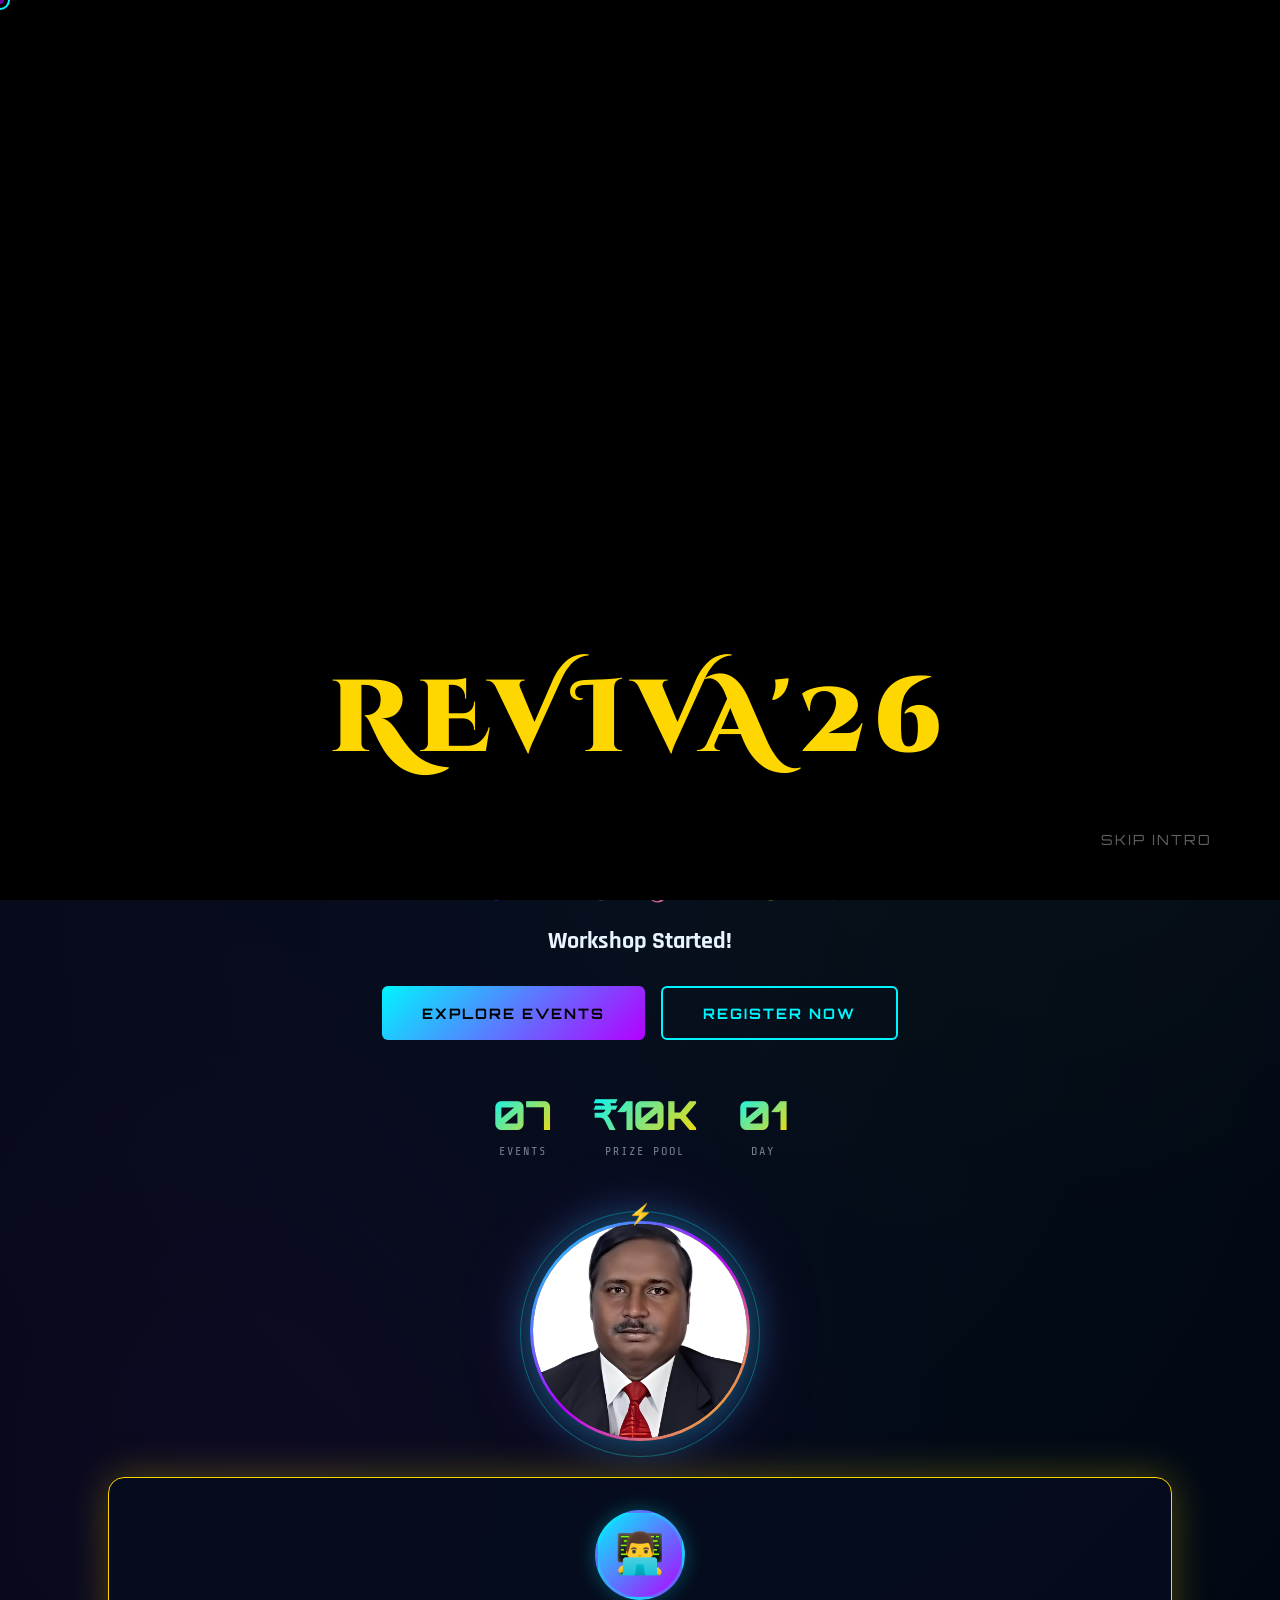
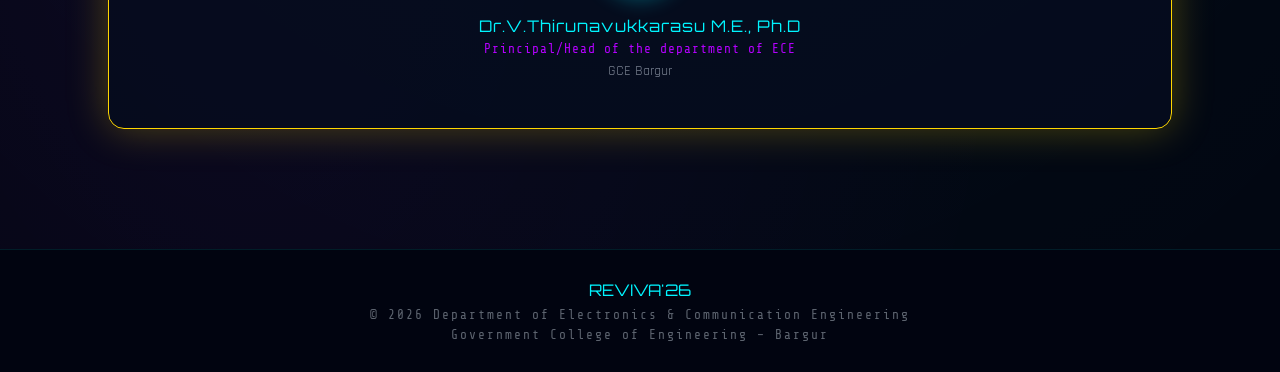
==== index.html @ 19203899 "Update index.html" ====
<!DOCTYPE html>
<html lang="en">

<head>
    <meta charset="UTF-8">
    <meta name="viewport" content="width=device-width, initial-scale=1.0">
    <title>REVIVA'26 | National Level Tech Fest | GCE Bargur</title>
    <link
        href="https://fonts.googleapis.com/css2?family=Orbitron:wght@400;700;900&family=Rajdhani:wght@300;400;600;700&family=Cinzel+Decorative:wght@400;700&family=Share+Tech+Mono&family=Audiowide&display=swap"
        rel="stylesheet">
    <link rel="stylesheet" href="style.css">
</head>
    <!-- Google tag (gtag.js) -->
<script async src="https://www.googletagmanager.com/gtag/js?id=G-QCXZGYP4G3"></script>
<script>
  window.dataLayer = window.dataLayer || [];
  function gtag(){dataLayer.push(arguments);}
  gtag('js', new Date());

  gtag('config', 'G-QCXZGYP4G3');
</script>

<body>

    <!-- CUSTOM CURSOR -->
    <div class="cursor" id="cursor"></div>
    <div class="cursor-trail" id="cursor-trail"></div>

    <!-- THUNDER CLICK FLASH -->
    <div class="thunder-click" id="thunder-click"></div>

    <!-- PAGE FLASH TRANSITION -->
    <div id="page-flash"></div>

    <!-- LIGHTNING GLOBAL -->
    <div class="lightning-container">
        <div class="lightning-bolt" style="left:10%"></div>
        <div class="lightning-bolt"></div>
        <div class="lightning-bolt"></div>
        <div class="lightning-bolt"></div>
        <div class="lightning-bolt"></div>
    </div>

    <!-- INTRO OVERLAY -->
    <div id="intro-overlay">
        <audio id="bg-audio" loop style="display:none;" src="audio.mp3">
            <!-- <source src="audio.mpeg" type="audio.mp3"> -->
        </audio>
        <video id="intro-video" autoplay muted playsinline>
            <source src="v5.mp4" type="video/mp4">
        </video>
        <div class="intro-title">
            <h1>REVIVA'26</h1>
            <!-- <div class="intro-subtitle">NATIONAL LEVEL TECH FEST • GCE BARGUR • ECE DEPT</div> -->
        </div>
        <button class="skip-btn" onclick="skipIntro()">SKIP INTRO </button>
    </div>

    <!-- HEADER -->
    <header id="main-header" style="display:none">
        <nav>
            <a class="nav-logo" onclick="navigate('home')" style="cursor:pointer">
                <img src="[data-uri]"
                    alt="REVIVA'26 Logo">
                <span class="nav-logo-text">REVIVA'26</span>
            </a>
            <ul class="nav-links" id="nav-links">
                <li><a onclick="navigate('home')" class="active" id="nav-home">HOME</a></li>
                <li><a onclick="navigate('about')" id="nav-about">ABOUT</a></li>
                <li><a onclick="navigate('events')" id="nav-events">EVENTS</a></li>
                <li><a onclick="navigate('schedule')" id="nav-schedule">SCHEDULE</a></li>
                <li><a onclick="navigate('prizes')" id="nav-prizes">PRIZES</a></li>
                <li><a onclick="navigate('register')" id="nav-register">REGISTER</a></li>
                <li><a onclick="navigate('venue')" id="nav-venue">VENUE</a></li>
                <li><a onclick="navigate('contact')" id="nav-contact">CONTACT</a></li>
            </ul>
            <div class="hamburger" id="hamburger" onclick="toggleMobile()">
                <span></span><span></span><span></span>
            </div>
        </nav>
        <div class="header-thunder"></div>
        <div class="header-thunder"></div>
    </header>

    <!-- MOBILE MENU -->
    <div class="mobile-menu" id="mobile-menu">
        <a onclick="navigate('home');toggleMobile()" id="mob-home" class="active"> HOME</a>
        <a onclick="navigate('about');toggleMobile()" id="mob-about"> ABOUT</a>
        <a onclick="navigate('events');toggleMobile()" id="mob-events"> EVENTS</a>
        <a onclick="navigate('schedule');toggleMobile()" id="mob-schedule"> SCHEDULE</a>
        <a onclick="navigate('prizes');toggleMobile()" id="mob-prizes"> PRIZES</a>
        <a onclick="navigate('register');toggleMobile()" id="mob-register"> REGISTER</a>
        <a onclick="navigate('venue');toggleMobile()" id="mob-venue"> VENUE</a>
        <a onclick="navigate('contact');toggleMobile()" id="mob-contact"> CONTACT</a>
    </div>

    <!-- ===================== HOME ===================== -->
    <section id="home" class="active">
        <div class="home-bg"></div>
        <div class="home-particles" id="particles"></div>
        <div class="hero-content">
            <div class="hero-tagline"> GOVERNMENT COLLEGE OF ENGINEERING (Autonomous) <br> BARGUR </div> <br>
            <div class="hero-dept">Department of Electronics & Communication Engineering</div><br>

            <br>
            <div class="hero-logo-container">
                <img src="[data-uri]"
                    alt="REVIVA'26" class="hero-logo">
                <div class="hero-logo-ring"></div>
            </div>
            <div class="hero-event-name">REVIVA'26</div>
            <div class="hero-tagline">National Level Tech Fest</div>
            <!-- <div class="hero-dept">Department of Electronics & Communication Engineering</div> <br> -->

            <div class="hero-dates">
                <div class="hero-date-badge"> 09 APRIL 2026</div>
                <!-- <div class="hero-date-badge"> 10 APRIL 2026</div> -->
            </div>

            <h2 class="hero-event-name-counter ">Tech Fest Starts In</h2><br>

            <div class="countdown">
                <div class="time-box" id="tb1">
                    <span id="days">00</span>
                    <p id="seconds-label">DAYS</p>
                </div>

                <div class="time-box" id="tb2">
                    <span id="hours">00</span>
                    <p id="seconds-label">HRS</p>
                </div>

                <div class="time-box" id="tb3">
                    <span id="minutes">00</span>
                    <p id="seconds-label">MIN</p>
                </div>

                <div class="time-box" id="tb4">
                    <span id="seconds">00</span>
                    <p id="seconds-label">SEC</p>
                </div>
            </div>

            <div class="hero-cta">
                <button class="btn-primary" onclick="navigate('events')">EXPLORE EVENTS </button>
                <button class="btn-secondary" onclick="navigate('register')">REGISTER NOW</button>
            </div>
            <div class="hero-stats">
                <div class="stat-item">
                    <div class="stat-num">07</div>
                    <div class="stat-label">EVENTS</div>
                </div>
                <div class="stat-item">
                    <div class="stat-num">₹10K</div>
                    <div class="stat-label">PRIZE POOL</div>
                </div>
                <div class="stat-item">
                    <div class="stat-num">01</div>
                    <div class="stat-label">DAY</div>
                </div>
                <!-- <div class="stat-item">
                    <div class="stat-num">100+</div>
                    <div class="stat-label">PARTICIPANTS</div>
                </div><br> -->
            </div><br><br><br>
            <div class="hero-logo-container">
                <img src="principal.jpeg" alt="img" class="hero-logo">
                <div class="hero-logo-ring"></div>
            </div><br>
            <!-- <div class="contact-grid"> -->
            <div class="contact-card-for-principal">
                <div class="contact-avatar">👨‍💻</div>
                <div class="contact-name">Dr.V.Thirunavukkarasu M.E., Ph.D</div>
                <div class="contact-position">Principal/Head of the department of ECE</div>
                <div class="contact-college">GCE Bargur</div>
            </div>
        </div>
        </div>
    </section>

    <!-- ===================== ABOUT ===================== -->
    <section id="about">
        <div class="storm-bg"></div>
        <div class="storm-bg"></div>
        <div class="section-title">
            <h2>ABOUT REVIVA'26</h2>
            <p>UNLEASHING INNOVATION, INSPIRING BRILLIANCE </p>
        </div>
        <div class="about-grid">
            <div class="about-card about-full">
                <span class="about-card-icon">🐦‍🔥</span>
                <h3>WHAT IS REVIVA'26?</h3>
                <p>REVIVA'26 is a prestigious National Level Technical Symposium organized by the Department of
                    Electronics and Communication Engineering, Government College of Engineering – Bargur (Autonomous).
                    It is a platform where brilliant minds from across the nation gather to showcase their technical
                    prowess, creativity, and innovative thinking. With a thunderous lineup of events spanning hardware,
                    software, design, and problem-solving domains, REVIVA'26 promises an electrifying experience for
                    every participant.</p>
            </div>
            <div class="about-card">
                <span class="about-card-icon">🏛️</span>
                <h3>ABOUT THE INSTITUTION</h3>
                <p>Government College of Engineering – Bargur (GCE Bargur) is an autonomous institution affiliated with
                    Anna University, Tamil Nadu. Renowned for academic excellence, cutting-edge research facilities, and
                    a culture of innovation that has produced some of the brightest engineering minds in the country.
                </p>
            </div>
            <div class="about-card">
                <span class="about-card-icon">📡</span>
                <h3>ECE DEPARTMENT</h3>
                <p>The Department of Electronics & Communication Engineering stands at the forefront of technological
                    advancement. With state-of-the-art laboratories, experienced faculty, and an unwavering commitment
                    to excellence, the ECE department continues to push the boundaries of what's possible in electronics
                    and communications.</p>
            </div>
            <div class="about-card">
                <span class="about-card-icon">🗓️</span>
                <h3>EVENT DETAILS</h3>
                <p>Date: 09 April 2026<br>Venue: ECE Seminar Hall, GCE Bargur<br>Total Prize Pool:
                    ₹10,000<br>Registration: Open for All Colleges<br>Team Size: Individual & Teams up to 4 members</p>
            </div>
            <div class="about-card">
                <span class="about-card-icon">🎯</span>
                <h3>OUR VISION</h3>
                <p>We envision our students to be excellent engineers not only in the field of science and technology,
                     but also embed the greatest values of human life. Our commitment lies in producing good citizens,
                     comprehensive knowledge seekers and remains as an asset in building a strong and developed nation.</p>
            </div>
            <div class="about-card">
                <span class="about-card-icon">🌟</span>
                <h3>WHY PARTICIPATE?</h3>
                <p>Compete with the best minds nationally, win exciting cash prizes, earn certificates of excellence,
                    network with industry professionals and peers, gain hands-on technical exposure, and be part of an
                    unforgettable two-day celebration of technology and creativity.</p>
            </div>
        </div>
    </section>

    <!-- ===================== EVENTS ===================== -->
    <section id="events">
        <div class="storm-bg"></div>
        <div class="section-title">
            <h2>EVENTS</h2>
            <p> 7 ELECTRIFYING CHALLENGES AWAIT YOU </p>
        </div>
        <div class="events-grid" id="events-grid">
            <!-- Events injected by JS -->
        </div>
    </section>

    <!-- ===================== SCHEDULE ===================== -->
    <section id="schedule">
        <div class="storm-bg"></div>
        <div class="section-title">
            <h2>SCHEDULE</h2>
            <p>TECHNOLOGICAL THUNDER</p>
        </div>
        <div class="schedule-tabs">
            <button class="sched-tab active" onclick="switchDay(1)">09 APR 2026</button>
            <!-- <button class="sched-tab" onclick="switchDay(2)">⚡ DAY 2 — 10 APR 2026</button> -->
        </div>
        <!-- DAY 1 -->
        <div class="schedule-day active" id="day1">
            <div class="schedule-item">
                <div class="sched-time">08:30 AM - 09:30 AM</div>
                <div class="sched-event">
                    <div class="sched-dot"></div>
                    <div class="sched-event-name">On Spot Registration</div>
                    <div class="sched-event-desc">Participants can register on spot at the event venue.</div>
                    <div class="sched-event-location">📍 Registration Shed</div>
                </div>
            </div>
            <div class="schedule-item sched-highlight">
                <div class="sched-time">09:30 AM - 11:00 AM</div>
                <div class="sched-event">
                    <div class="sched-dot"></div>
                    <div class="sched-event-name">INAUGURATION CEREMONY</div>
                    <div class="sched-event-desc">Grand opening with Chief Guest address, lighting of the lamp &
                        official launch of REVIVA'26</div>
                    <div class="sched-event-location">📍 ECE Seminar Hall</div>
                </div>
            </div>
            <div class="schedule-item">
                <div class="sched-time">11:15 AM - 12:45 PM</div>
                <div class="sched-event">
                    <div class="sched-dot"></div>
                    <div class="sched-event-name"> Technical Event - Session I</div>
                    <div class="sched-event-desc">Techniccal Competitions</div>
                    <div class="sched-event-location">📍 Laboratories | Class Room</div>
                </div>
            </div>
            <div class="schedule-item sched-highlight">
                <div class="sched-time">12:45 PM - 01:30 PM</div>
                <div class="sched-event">
                    <div class="sched-dot"></div>
                    <div class="sched-event-name">🍽️ LUNCH BREAK</div>
                    <div class="sched-event-desc">Refreshments and networking break for all participants</div>
                    <div class="sched-event-location">📍 College Canteen & Open Area</div>
                </div>
            </div>
            <div class="schedule-item">
                <div class="sched-time">01:30 PM - 04:15 PM</div>
                <div class="sched-event">
                    <div class="sched-dot"></div>
                    <div class="sched-event-name">Technical Events - Session II</div>
                    <div class="sched-event-desc">Technical Competitions </div>
                    <div class="sched-event-location">📍 Laboratories | Class Room</div>
                </div>
            </div>
            <div class="schedule-item">
                <div class="sched-time">04:15 PM - 04:40 PM</div>
                <div class="sched-event">
                    <div class="sched-dot"></div>
                    <div class="sched-event-name">Result Announcement & Felicition</div>
                    <div class="sched-event-desc">Announcement of winners and special mentions across all technical
                        events.</div>
                    <div class="sched-event-location">📍 ECE Seminar Hall</div>
                </div>
            </div>
            <div class="schedule-item sched-highlight">
                <div class="sched-time">04:40 PM - 05:00 PM</div>
                <div class="sched-event">
                    <div class="sched-dot"></div>
                    <div class="sched-event-name"> Prize Distribution Ceremony </div>
                    <div class="sched-event-desc">Cash prizes and certifications awarded to winners. Valedictory address
                        and vote of thanks.</div>
                    <div class="sched-event-location">📍 Main Auditorium</div>
                </div>
            </div>
        </div>
        <!-- DAY 2 -->
        <div class="schedule-day" id="day2">
            <div class="schedule-item sched-highlight">
                <div class="sched-time">09:00 AM</div>
                <div class="sched-event">
                    <div class="sched-dot"></div>
                    <div class="sched-event-name">🌅 DAY 2 COMMENCEMENT</div>
                    <div class="sched-event-desc">Welcome address, Day 1 winners display & Day 2 briefing</div>
                    <div class="sched-event-location">📍 ECE Seminar Hall</div>
                </div>
            </div>
            <div class="schedule-item">
                <div class="sched-time">09:30 AM</div>
                <div class="sched-event">
                    <div class="sched-dot"></div>
                    <div class="sched-event-name">🧠 BRAIN BLITZ</div>
                    <div class="sched-event-desc">Technical GK & rapid-fire round — all domains of ECE tested</div>
                    <div class="sched-event-location">📍 Seminar Hall A</div>
                </div>
            </div>
            <div class="schedule-item">
                <div class="sched-time">09:30 AM</div>
                <div class="sched-event">
                    <div class="sched-dot"></div>
                    <div class="sched-event-name">🤖 ROBO COMBAT</div>
                    <div class="sched-event-desc">Manual robot arena battle — design, build, and battle for supremacy
                    </div>
                    <div class="sched-event-location">📍 Ground Floor Arena</div>
                </div>
            </div>
            <div class="schedule-item">
                <div class="sched-time">10:00 AM</div>
                <div class="sched-event">
                    <div class="sched-dot"></div>
                    <div class="sched-event-name">📄 INNOPAPER SUMMIT — Finals</div>
                    <div class="sched-event-desc">Shortlisted papers present to the jury — final judging round</div>
                    <div class="sched-event-location">📍 Seminar Hall A</div>
                </div>
            </div>
            <div class="schedule-item">
                <div class="sched-time">11:00 AM</div>
                <div class="sched-event">
                    <div class="sched-dot"></div>
                    <div class="sched-event-name">💡 TECHSPHERE TALKS — Finals</div>
                    <div class="sched-event-desc">Shortlisted teams battle it out in the grand finale</div>
                    <div class="sched-event-location">📍 Seminar Hall B</div>
                </div>
            </div>
            <div class="schedule-item">
                <div class="sched-time">11:00 AM</div>
                <div class="sched-event">
                    <div class="sched-dot"></div>
                    <div class="sched-event-name">🖌️ TECH DESIGN CHALLENGE</div>
                    <div class="sched-event-desc">UI/UX and PCB design challenge — creativity meets engineering</div>
                    <div class="sched-event-location">📍 Computer Lab 3</div>
                </div>
            </div>
            <div class="schedule-item sched-highlight">
                <div class="sched-time">01:00 PM</div>
                <div class="sched-event">
                    <div class="sched-dot"></div>
                    <div class="sched-event-name">🍽️ LUNCH BREAK</div>
                    <div class="sched-event-desc">Final networking opportunity before the grand finale</div>
                    <div class="sched-event-location">📍 College Canteen</div>
                </div>
            </div>
            <div class="schedule-item">
                <div class="sched-time">02:00 PM</div>
                <div class="sched-event">
                    <div class="sched-dot"></div>
                    <div class="sched-event-name">🏆 ALL EVENTS — GRAND FINALS</div>
                    <div class="sched-event-desc">Finals and decisive rounds for Bug Busters, Electrofix, Code Blitz &
                        Circuit Wars</div>
                    <div class="sched-event-location">📍 Respective Labs & Halls</div>
                </div>
            </div>
            <div class="schedule-item sched-highlight">
                <div class="sched-time">04:00 PM</div>
                <div class="sched-event">
                    <div class="sched-dot"></div>
                    <div class="sched-event-name">🏅 VALEDICTORY & PRIZE DISTRIBUTION</div>
                    <div class="sched-event-desc">Grand prize ceremony, certificates, special awards & closing remarks
                        by the Principal</div>
                    <div class="sched-event-location">📍 Main Auditorium</div>
                </div>
            </div>
            <div class="schedule-item sched-highlight">
                <div class="sched-time">05:30 PM</div>
                <div class="sched-event">
                    <div class="sched-dot"></div>
                    <div class="sched-event-name">🎆 GRAND FINALE — REVIVA'26 CLOSING</div>
                    <div class="sched-event-desc">Closing ceremony, group photo, memento exchange & farewell of
                        REVIVA'26</div>
                    <div class="sched-event-location">📍 Main Auditorium</div>
                </div>
            </div>
        </div> <br><br><br><br>
        <center>
        <a href="REVIVA'26 SCHEDULE & EVENT INSTRUCTION.pdf" download class="a1" style="margin-top:16px;position:relative;z-index:1;">Download Schedule & Instructions</a><br><br>
        <br>
        <a href="REVIVA'26 SCHEDULE & EVENT INSTRUCTION.pdf" target="_blank" class="a1" style="margin-top:16px;position:relative;z-index:1;">View Schedule & Instructions</a><br><br>

        </center>
        
    </section>

    <!-- ===================== PRIZES ===================== -->
    <section id="prizes">
        <div class="storm-bg"></div>
        <div class="section-title">
            <h2>PRIZES</h2>
            <p> GLORY, GOLD & GREATNESS AWAIT THE CHAMPIONS </p>
        </div>
        <div class="prize-pool-banner">
            <div class="prize-pool-amount">₹10,000</div>
            <div class="prize-pool-label"> TOTAL PRIZE POOL </div>
        </div>
                <!-- <p style="display: flex;justify-content: center;align-items: center;">Prizes are listed..waiting for update..</a></p> -->
        <div class="prize-cards">
            <div class="prize-card gold-card">
                <div class="prize-rank">🥇</div>
                <div class="prize-position">WINNER <br>Team Events(2):</div>
                <div class="prize-amount">₹1,000</div>
                <div class="prize-details">Cash prize per event winner<br>+ Certificate of
                    Achievement<br>+ Special Memento from GCE Bargur</div>
            </div>
            <div class="prize-card silver-card">
                <div class="prize-rank">🥈</div>
                <div class="prize-position">RUNNER UP <br>Team Events(2):</div>
                <div class="prize-amount">₹800</div>
                <div class="prize-details">Cash prize per event runner<br>+ Certificate of
                    Merit<br>+ Special Recognition</div>
            </div>
            <div class="prize-card bronze-card">
                <div class="prize-rank">🥉</div>
                <div class="prize-position">2ND RUNNER <br>Team Events(2):</div>
                <div class="prize-amount">₹600</div>
                <div class="prize-details">Cash prize per event 2nd runner<br>+ Certificate of Excellence<br>+ Recognition from HOD</div>
            </div>
        </div>
        <div class="prize-cards">
            <div class="prize-card gold-card">
                <div class="prize-rank">🥇</div>
                <div class="prize-position">WINNER <br>Solo Events(5):</div>
                <div class="prize-amount">₹400</div>
                <div class="prize-details">Cash prize per event winner<br>+ Certificate of
                    Achievement<br>+ Special Memento from GCE Bargur</div>
            </div>
            <div class="prize-card silver-card">
                <div class="prize-rank">🥈</div>
                <div class="prize-position">RUNNER UP <br>Solo Events(5):</div>
                <div class="prize-amount">₹300</div>
                <div class="prize-details">Cash prize per event runner<br>+ Certificate of
                    Merit<br>+ Special Recognition</div>
            </div>
            <div class="prize-card bronze-card">
                <div class="prize-rank">🥉</div>
                <div class="prize-position">2ND RUNNER <br>Solo Events(5):</div>
                <div class="prize-amount">₹200</div>
                <div class="prize-details">Cash prize per event 2nd runner<br>+ Certificate of Excellence<br>+ Special Recognition</div>
            </div>
        </div>
        <div class="participation-banner">
            <h3>🎖️ ALL PARTICIPANTS RECEIVE</h3>
            <p>Certificate of Participation • Goodies & Swag • Hands-on Experience<br>Access to Tech Talks • Networking
                with Top Colleges • Memorable REVIVA'26 Experience</p>
        </div>
    </section>

    <!-- ===================== REGISTER ===================== -->
    <section id="register">
        <div class="storm-bg"></div>
        <div class="section-title">
            <h2>REGISTER</h2>
            <p> CLAIM YOUR SPOT AT REVIVA'26 </p>
        </div>
        <div class="register-intro">
            <p>Register now for the events of your choice. Click the register buttons
                below to complete your registration via Google Form. Spots are limited — register early!</p>
        </div>
        <div class="combo-banner">
            <h3>TEAM COMBO PACK</h3>
            <p style="color:rgba(232,244,255,0.7);margin-bottom:10px;">Bring a team of 4 and unlock massive savings!</p>
            <div class="combo-price">₹600 <span class="combo-old">₹800</span></div>
            <p style="color:rgba(232,244,255,0.6);font-size:0.9rem;">Save ₹200 instantly on team registration • Valid for both team and individual events</p>
            <button class="btn-primary" style="margin-top:16px;position:relative;z-index:1;"
                onclick="window.open('https://forms.gle/1Fxa1dk4geKVdFYGA' ,'_blank')">REGISTER TEAM </button>
        </div>
        <div class="combo-banner">
            <h3>Individual PACK</h3>
            <p style="color:rgba(232,244,255,0.7);margin-bottom:10px;">A single register you can participate in all events</p>
            <div class="combo-price">₹200 <span class="combo-old">₹1000</span></div>
            <p style="color:rgba(232,244,255,0.6);font-size:0.9rem;">Save ₹800 instantly • Valid only for Solo Events(5)</p>
            <button class="btn-primary" style="margin-top:16px;position:relative;z-index:1;"
                onclick="window.open('https://forms.gle/1Fxa1dk4geKVdFYGA' ,'_blank')">REGISTER Individual </button>
        </div>
        <!-- <div class="contact-grid" style="display: flex;justify-content: center;flex-wrap: wrap;"> 
        <div class="reg-card" style="max-width: 370px;min-width: 370px;" >
            <div class="reg-card-icon">📄</div>
            <h3>InnoPaper Summit</h3>
            <div class="reg-fees">
                <div class="reg-fee-row"><span>Team (3 members)</span><span>₹600</span></div>
                <div class="reg-fee-row"><span>Offer: Team (4 members)</span><span>₹600</span></div>
            </div>
            <a class="btn-register" style="width:100%;text-align:center;display:block" href="https://forms.gle/1Fxa1dk4geKVdFYGA"
                target="_blank">REGISTER </a>
        </div><br>
        <div class="reg-card" style="max-width: 370px;min-width: 370px;">
            <div class="reg-card-icon">🏗️</div>
            <h3>Future Builders Arena</h3>
            <div class="reg-fees">
                <div class="reg-fee-row"><span>Team (3 members)</span><span>₹600</span></div>
                <div class="reg-fee-row"><span>Offer: Team (4 members)</span><span>₹600</span></div>
            </div>
            <a class="btn-register" style="width:100%;text-align:center;display:block" href="https://forms.gle/1Fxa1dk4geKVdFYGA"
                target="_blank">REGISTER </a>
        </div><br> -->
            
            
        <!-- <div class="reg-card" style="max-width: 370px;min-width: 370px;">
            <div class="reg-card-icon">💡</div>
            <h3>TechSphere Talks</h3>
            <div class="reg-fees">
                <div class="reg-fee-row"><span>Individual</span><span>₹200</span></div>
            </div>
            <a class="btn-register" style="width:100%;text-align:center;display:block" href="https://forms.gle/1Fxa1dk4geKVdFYGA"
                target="_blank">REGISTER </a>
        </div><br>
        <div class="reg-card" style="max-width: 370px;min-width: 370px;">
            <div class="reg-card-icon">🧩</div>
            <h3>Mind Maze</h3>
            <div class="reg-fees">
                <div class="reg-fee-row"><span>Individual</span><span>₹200</span></div>
            </div>
            <a class="btn-register" style="width:100%;text-align:center;display:block" href="https://forms.gle/1Fxa1dk4geKVdFYGA"
                target="_blank">REGISTER </a>
        </div><br>
        <div class="reg-card" style="max-width: 370px;min-width: 370px;">
            <div class="reg-card-icon">🧠</div>
            <h3>Brain Blitz</h3>
            <div class="reg-fees">
                <div class="reg-fee-row"><span>Individual</span><span>₹200</span></div>
            </div>
            <a class="btn-register" style="width:100%;text-align:center;display:block" href="https://forms.gle/1Fxa1dk4geKVdFYGA"
                target="_blank">REGISTER </a>
        </div><br><br>
        <div class="reg-card" style="max-width: 370px;min-width: 370px;">
            <div class="reg-card-icon">🐞</div>
            <h3>Bug Busters</h3>
            <div class="reg-fees">
                <div class="reg-fee-row"><span>Individual</span><span>₹200</span></div>
            </div>
            <a class="btn-register" style="width:100%;text-align:center;display:block" href="https://forms.gle/1Fxa1dk4geKVdFYGA"
                target="_blank">REGISTER </a>
        </div><br><br>
        <div class="reg-card" style="max-width: 370px;min-width: 370px;">
            <div class="reg-card-icon">⚡</div>
            <h3>Electrofix</h3>
            <div class="reg-fees">
                <div class="reg-fee-row"><span>Individual</span><span>₹200</span></div>
            </div>
            <a class="btn-register" style="width:100%;text-align:center;display:block" href="https://forms.gle/1Fxa1dk4geKVdFYGA"
                target="_blank">REGISTER </a>
        </div>
        </div> -->



        <!-- <div class="reg-grid" id="reg-grid">
            <!-- Injected by JS -->
        <!-- </div> -->
    </section>

    <!-- ===================== VENUE ===================== -->
    <section id="venue">
        <div class="storm-bg"></div>
        <div class="section-title">
            <h2>VENUE</h2>
            <p> WHERE THUNDER STRIKES — GCE BARGUR </p>
        </div>
        <div class="venue-grid">
            <div class="venue-info">
                <h3>📍 EVENT LOCATION</h3>
                <div class="venue-detail">
                    <div class="venue-detail-icon">🏛️</div>
                    <div class="venue-detail-text">
                        <h4>Government College of Engineering – Bargur</h4>
                        <p>Bargur, Krishnagiri District, Tamil Nadu – 635104</p>
                    </div>
                </div>
                <div class="venue-detail">
                    <div class="venue-detail-icon">🎓</div>
                    <div class="venue-detail-text">
                        <h4>Primary Venue</h4>
                        <p>ECE Seminar Hall-<br> ECE Block</p>
                    </div>
                </div>
                <div class="venue-detail">
                    <div class="venue-detail-icon">📅</div>
                    <div class="venue-detail-text">
                        <!-- <h4>Event Dates</h4>
                        <p>Day 1: Thursday, 09 April 2026<br>Day 2: Friday, 10 April 2026<br>Registration from 08:00 AM
                            onwards</p> -->
                        <h4>Event Date</h4>
                        <p>Thursday, 09 April 2026<br>Registration from 08:30 AM onwards</p>
                    </div>
                </div>
                <div class="venue-detail">
                    <div class="venue-detail-icon">🚗</div>
                    <div class="venue-detail-text">
                        <h4>How to Reach</h4>
                        <p>By Road: NH - 46 Chennai Bangaluru Highway, Krishnagiri – easily accessible from Krishnagiri, Dharmapuri & Tirupattur
                        <br>Nearest Bus Stop: Bargur
                            Bus Stand (2 km)</p>
                    </div>
                </div>
            </div>
            <div>
                <div class="section-title" style="margin-top:50px;">
                        <h2 style="font-size:1.8rem">Google Map</h2>
                </div>
                <div class="venue-map" id="imgg">
                    <iframe id="iframemap"
                        src="https://www.google.com/maps/embed?pb=!1m18!1m12!1m3!1d3894.5252158887934!2d78.3324229!3d12.547581099999999!2m3!1f0!2f0!3f0!3m2!1i1024!2i768!4f13.1!3m3!1m2!1s0x3bac4ad3c72b0051%3A0x121c6c71d83706b5!2sGovernment%20College%20of%20Engineering!5e0!3m2!1sen!2sin!4v1774470827148!5m2!1sen!2sin"
                        width="600" height="450"  allowfullscreen="" loading="lazy"
                        referrerpolicy="no-referrer-when-downgrade"></iframe>
                    <!-- <iframe
                        src="https://www.google.com/maps/embed?pb=!1m18!1m12!1m3!1d3905.8!2d78.0!3d12.37!2m3!1f0!2f0!3f0!3m2!1i1024!2i768!4f13.1!3m3!1m2!1s0x3bac0a4e6a3a0001%3A0x0!2sGovernment+College+of+Engineering+Bargur!5e0!3m2!1sen!2sin!4v1700000000000!5m2!1sen!2sin"
                        allowfullscreen="" loading="lazy" referrerpolicy="no-referrer-when-downgrade"
                        style="width:100%;height:100%;border:0;"></iframe> -->
                </div>
            </div>
        </div>
        <div class="venue-poster">
            <div class="section-title" style="margin-top:50px;">
                <h2 style="font-size:1.8rem">OFFICIAL POSTER</h2>
            </div>
            <img id="imgg1" src="poster.jpeg"  alt="Reviva'26_official_poster_img">
        </div>
    </section>

    <!-- ===================== CONTACT ===================== -->
    <section id="contact">
        <div class="storm-bg"></div>
        <div class="section-title">
            <h2>CONTACT</h2>
            <p> REACH OUT TO OUR TEAM </p>
        </div>
        <div class="contact-grid">
            <div class="contact-card">
                <div class="contact-avatar">👨‍💻</div>
                <div class="contact-name">ANBUSELVAN</div>
                <div class="contact-position">Student Coordinator</div>
                <div class="contact-college">GCE Bargur — ECE Department</div>
                <a class="contact-phone" href="tel:+919360646232">📞 9360646232</a>
            </div>
            <div class="contact-card">
                <div class="contact-avatar">👨‍🔬</div>
                <div class="contact-name">THULASIRAMAN</div>
                <div class="contact-position">Student Coordinator</div>
                <div class="contact-college">GCE Bargur — ECE Department</div>
                <a class="contact-phone" href="tel:+919025294687">📞 9025294687</a>
            </div>
            <div class="contact-card">
                <div class="contact-avatar">👩</div>
                <div class="contact-name">POOJA</div>
                <div class="contact-position">Student Coordinator</div>
                <div class="contact-college">GCE Bargur — ECE Department</div>
                <a class="contact-phone" href="tel:+919385454908">📞 9385454908</a>
            </div>
            <div class="contact-card">
                <div class="contact-avatar">👩‍🎓</div>
                <div class="contact-name">Divya</div>
                <div class="contact-position">Student Coordinator</div>
                <div class="contact-college">GCE Bargur — ECE Department</div>
                <a class="contact-phone" href="tel:+918072966958">📞 8072966958</a>
            </div>
        </div>
        <div class="contact-info-block" style="margin-top:40px;">
            <h3>📡 OFFICIAL CHANNELS</h3>
            <p>Instagram: <strong style="color:var(--electric)"><a style="color: var(--gold);text-decoration: none;"
                        href="https://www.instagram.com/reviva_26?igsh=ajBpejh2ZG5zODJ1">@reviva_26 </a></strong><br>
                College: Government College of Engineering – Bargur<br>
                Department: Electronics & Communication Engineering<br>
                Address: Bargur, Krishnagiri District, Tamil Nadu – 635104<br>
                Event Dates: 09 April 2026</p>
        </div> <br><br>
        <p style="display: flex;justify-content: center;align-items: center;"><a class="contact-phone" href="developer.html">Developer: Seshanshree M</a></p>
        <!-- <div class="contact-info-block-confront-developer" style="margin-top:40px;">
            <h5>Web Developer</h5>
            <a class="contact-phone" href="developer.html">Get In Touch</a>
        </div> -->
    </section>

    <!-- FOOTER -->
    <footer>
        <div class="footer-brand"> REVIVA'26 </div>
        <p>© 2026 Department of Electronics & Communication Engineering</p>
        <p style="margin-top:6px;">Government College of Engineering – Bargur </p>
    </footer>
    <script src="script.js"></script>

</body>

</html>
---- style.css ----
* {
    margin: 0;
    padding: 0;
    box-sizing: border-box;
}

:root {
    --electric: #00f5ff;
    --neon: #b400ff;
    --gold: #ffd700;
    --red: #ff1744;
    --bg: #020510;
    --bg2: #060d1f;
    --white: #e8f4ff;
    --storm: #1a2744;
}

html {
    scroll-behavior: smooth;
}

body {
    background: var(--bg);
    color: var(--white);
    font-family: 'Rajdhani', sans-serif;
    overflow-x: hidden;
    cursor: none;
}
.a1{
    margin-top: 10px;
    text-decoration: none;
    color: var(--neon);
    font-weight: 900;
    font-size: 18px;
    border: 1px solid var(--neon);
    padding: 5px 15px;
    border-radius: 10px;
    background-color: rgba(180, 0, 255, 0.1);
}
.a1:hover{
    background-color: rgba(180, 0, 255, 0.2);
    box-shadow: 0 0 20px var(--neon);
    transform: translateY(-8px);
}
.countdown {
  display: flex;
  justify-content: center;
  gap: 10px;
  margin-top: 1px;
}

.time-box {
  /* background: white; */
  padding: 20px;
  border-radius: 12px;
  border: 1px solid rgba(172, 255, 47, 0.104);
  width: 90px;
  box-shadow: 10px 10px 50px rgba(0,0,0,0.4);
}

#tb1 #days {
    color: rgb(10, 142, 225);
}
#tb2 #hours {
    color: rgb(179, 107, 13);
}
#tb3 #minutes {
    color: rgba(206, 190, 16, 0.982);
}
#tb4 #seconds {
    color: rgb(60, 207, 109);
}

.time-box span {
    font-size: 28px;
    font-weight: bold;
    display: block;
}

.time-box p {
    margin-top: 5px;
    font-size: 12px;
    color: rgb(224, 113, 2);
}
#seconds-label {
    color: rgb(224, 255, 71);
    font-size: 21px;
    
}


/* CUSTOM CURSOR */
.cursor {
    position: fixed;
    width: 20px;
    height: 20px;
    border: 2px solid var(--electric);
    border-radius: 50%;
    pointer-events: none;
    z-index: 99999;
    transform: translate(-50%, -50%);
    transition: all 0.1s;
    mix-blend-mode: difference;
}

.cursor-trail {
    position: fixed;
    width: 8px;
    height: 8px;
    background: var(--neon);
    border-radius: 50%;
    pointer-events: none;
    z-index: 99998;
    transform: translate(-50%, -50%);
    transition: all 0.3s;
    opacity: 0.6;
}

/* VIDEO INTRO */
#intro-overlay {
    position: fixed;
    inset: 0;
    z-index: 10000;
    background: #000;
    display: flex;
    flex-direction: column;
    align-items: center;
    justify-content: center;
    transition: opacity 1s ease;
}

#intro-overlay.hidden {
    opacity: 0;
    pointer-events: none;
}

#intro-video {
    width: 100%;
    height: 100%;
    object-fit: cover;
    position: absolute;
    inset: 0;
}

.intro-flash {
    position: absolute;
    inset: 0;
    background: #fff;
    opacity: 0;
    animation: introFlash 0.3s ease-in-out;
    pointer-events: none;
    z-index: 10001;
}

.skip-btn {
    position: absolute;
    bottom: 40px;
    right: 40px;
    background: transparent;
    /* background: rgba(244, 222, 99, 0.789); */
    /* border: 2px solid var(--gold); */
    color: rgb(100, 97, 97);
    padding: 12px 28px;
    border-radius: 8px;
    border: none;
    font-family: 'Orbitron', monospace;
    font-size: 14px;
    cursor: pointer;
    letter-spacing: 2px;
    z-index: 10002;
    /* backdrop-filter: blur(10px); */
    transition: all 0.3s;
}

.skip-btn:hover {
    background: goldenrod;
    color: #000;
    box-shadow: 0 0 30px var(--gold);
}

.intro-title {
    position: absolute;
    top: 80%;
    left: 50%;
    transform: translate(-50%, -50%);
    text-align: center;
    z-index: 10002;
}

.intro-title h1 {
    /* font-family: 'Orbitron', monospace; */
    font-family: 'Cinzel Decorative', serif;
    color: var(--gold);
    font-size: clamp(3rem, 8vw, 8rem);
    font-weight: 900;
    /* background: linear-gradient(135deg, var(--electric), var(--neon), var(--gold));
            -webkit-background-clip: text;
            -webkit-text-fill-color: transparent; */
    text-shadow: none;
    animation: introTitlePulse 2s ease-in-out infinite;
    letter-spacing: 8px;
}

.intro-subtitle {
    font-family: 'Audiowide', sans-serif;
    color: var(--gold);
    font-size: clamp(0.8rem, 2vw, 1.2rem);
    letter-spacing: 4px;
    margin-top: 10px;
    animation: fadeInUp 1s ease 0.5s both;
}

@keyframes introFlash {
    0% {
        opacity: 0
    }

    50% {
        opacity: 0.8
    }

    100% {
        opacity: 0
    }
}

@keyframes introTitlePulse {

    0%,
    100% {
        filter: drop-shadow(0 0 20px var(--gold))
    }

    50% {
        filter: drop-shadow(0 0 60px yellow)
    }
}

@keyframes fadeInUp {
    from {
        opacity: 0;
        transform: translateY(30px)
    }

    to {
        opacity: 1;
        transform: translateY(0)
    }
}

/* LIGHTNING GLOBAL */
.lightning-container {
    position: fixed;
    inset: 0;
    pointer-events: none;
    z-index: 9990;
    overflow: hidden;
}

.lightning-bolt {
    position: absolute;
    top: 0;
    width: 2px;
    height: 0;
    background: linear-gradient(to bottom, transparent, var(--electric), transparent);
    opacity: 0;
    animation: lightningStrike 8s linear infinite;
}

.lightning-bolt:nth-child(2) {
    left: 20%;
    animation-delay: 2s;
    animation-duration: 6s;
    background: linear-gradient(to bottom, transparent, var(--neon), transparent);
}

.lightning-bolt:nth-child(3) {
    left: 50%;
    animation-delay: 4s;
    animation-duration: 9s;
}

.lightning-bolt:nth-child(4) {
    left: 80%;
    animation-delay: 1s;
    animation-duration: 7s;
    background: linear-gradient(to bottom, transparent, var(--gold), transparent);
}

.lightning-bolt:nth-child(5) {
    left: 35%;
    animation-delay: 5s;
    animation-duration: 5s;
    background: linear-gradient(to bottom, transparent, var(--neon), transparent);
}

@keyframes lightningStrike {
    0% {
        height: 0;
        opacity: 0;
        top: -100px;
    }

    2% {
        height: 200px;
        opacity: 1;
    }

    4% {
        height: 300px;
        opacity: 0.8;
    }

    5% {
        height: 150px;
        opacity: 1;
    }

    7% {
        height: 500px;
        opacity: 0;
    }

    100% {
        height: 0;
        opacity: 0;
        top: -100px;
    }
}

/* PAGE TRANSITION */
#page-flash {
    position: fixed;
    inset: 0;
    z-index: 9995;
    background: radial-gradient(circle, var(--electric), var(--neon), transparent 60%);
    opacity: 0;
    pointer-events: none;
    transition: opacity 0.15s;
}

#page-flash.flash {
    opacity: 0.9;
}

/* HEADER */
header {
    position: fixed;
    top: 0;
    width: 100%;
    z-index: 9000;
    background: rgba(2, 5, 16, 0.85);
    backdrop-filter: blur(20px);
    border-bottom: 1px solid rgba(0, 245, 255, 0.2);
    padding: 0;
}

.header-thunder {
    position: absolute;
    bottom: 0;
    left: 0;
    width: 100%;
    height: 2px;
    background: linear-gradient(90deg, transparent, var(--electric), var(--neon), var(--gold), var(--neon), var(--electric), transparent);
    animation: headerGlow 3s ease-in-out infinite;
}

@keyframes headerGlow {

    0%,
    100% {
        opacity: 0.5;
        filter: blur(0)
    }

    50% {
        opacity: 1;
        filter: blur(2px)
    }
}

nav {
    display: flex;
    align-items: center;
    justify-content: space-between;
    padding: 12px 30px;
}

.nav-logo {
    display: flex;
    align-items: center;
    gap: 12px;
    text-decoration: none;
}

.nav-logo img {
    width: 50px;
    height: 50px;
    object-fit: cover;
    border-radius: 50%;
    border: 2px solid var(--electric);
    box-shadow: 0 0 15px var(--electric);
    animation: logoPulse 2s ease-in-out infinite;
}

@keyframes logoPulse {

    0%,
    100% {
        box-shadow: 0 0 15px var(--electric)
    }

    50% {
        box-shadow: 0 0 40px var(--neon), 0 0 60px var(--electric)
    }
}

.nav-logo-text {
    font-family: 'Orbitron', monospace;
    font-size: 1.4rem;
    font-weight: 900;
    background: linear-gradient(135deg, var(--electric), var(--gold));
    -webkit-background-clip: text;
    -webkit-text-fill-color: transparent;
}

.nav-links {
    display: flex;
    gap: 4px;
    list-style: none;
}

.nav-links a {
    color: var(--white);
    text-decoration: none;
    font-family: 'Audiowide', sans-serif;
    font-size: 0.72rem;
    padding: 10px 14px;
    border-radius: 4px;
    letter-spacing: 1px;
    transition: all 0.3s;
    position: relative;
    overflow: hidden;
    text-transform: uppercase;
    border: 1px solid transparent;
}

.nav-links a::before {
    content: '';
    position: absolute;
    inset: 0;
    background: linear-gradient(135deg, rgba(0, 245, 255, 0.1), rgba(180, 0, 255, 0.1));
    opacity: 0;
    transition: opacity 0.3s;
}

.nav-links a:hover {
    border-color: var(--electric);
    color: var(--electric);
    text-shadow: 0 0 10px var(--electric);
    box-shadow: 0 0 20px rgba(0, 245, 255, 0.3), inset 0 0 20px rgba(0, 245, 255, 0.05);
}

.nav-links a:hover::before {
    opacity: 1;
}

.nav-links a.active {
    border-color: var(--neon);
    color: var(--neon);
    background: rgba(180, 0, 255, 0.1);
    text-shadow: 0 0 10px var(--neon);
    box-shadow: 0 0 25px rgba(180, 0, 255, 0.4);
}

.nav-links a.active::after {
    content: '⚡';
    position: absolute;
    top: -5px;
    right: -2px;
    font-size: 10px;
    animation: sparkle 1s ease-in-out infinite;
}

@keyframes sparkle {

    0%,
    100% {
        opacity: 0;
        transform: scale(0.5)
    }

    50% {
        opacity: 1;
        transform: scale(1)
    }
}

.hamburger {
    display: none;
    flex-direction: column;
    gap: 5px;
    cursor: pointer;
    padding: 10px;
}

.hamburger span {
    width: 28px;
    height: 2px;
    background: var(--electric);
    transition: all 0.3s;
    box-shadow: 0 0 8px var(--electric);
}

/* SECTIONS */
section {
    min-height: 100vh;
    padding: 100px 30px 60px;
    position: relative;
    display: none;
}

section.active {
    display: block;
    animation: sectionIn 0.6s ease;
}

@keyframes sectionIn {
    from {
        opacity: 0;
        transform: translateY(20px)
    }

    to {
        opacity: 1;
        transform: translateY(0)
    }
}

/* STORM BACKGROUND */
.storm-bg {
    position: absolute;
    inset: 0;
    overflow: hidden;
    pointer-events: none;
}

.storm-bg::before {
    content: '';
    position: absolute;
    inset: 0;
    background: radial-gradient(ellipse 80% 50% at 50% -20%, rgba(0, 245, 255, 0.08), transparent), radial-gradient(ellipse 60% 40% at 80% 80%, rgba(180, 0, 255, 0.06), transparent);
}

.storm-cloud {
    position: absolute;
    background: radial-gradient(ellipse, rgba(26, 39, 68, 0.8), transparent);
    border-radius: 50%;
    filter: blur(40px);
    animation: cloudDrift 20s ease-in-out infinite;
}

/* SECTION TITLES */
.section-title {
    text-align: center;
    margin-bottom: 60px;
    position: relative;
}



.section-title h2 {
    font-family: 'Cinzel Decorative', serif;
    font-size: clamp(2rem, 5vw, 3.5rem);
    font-weight: 700;
    background: linear-gradient(135deg, var(--electric), var(--neon), var(--gold));
    -webkit-background-clip: text;
    -webkit-text-fill-color: transparent;
    letter-spacing: 4px;
    position: relative;
}

.section-title h2::after {
    content: '';
    display: block;
    width: 100px;
    height: 3px;
    background: linear-gradient(90deg, var(--electric), var(--neon), var(--gold));
    margin: 16px auto 0;
    border-radius: 2px;
    box-shadow: 0 0 20px var(--electric);
    animation: titleLineGlow 2s ease-in-out infinite;
}

@keyframes titleLineGlow {

    0%,
    100% {
        box-shadow: 0 0 10px var(--electric)
    }

    50% {
        box-shadow: 0 0 30px var(--neon), 0 0 50px var(--gold)
    }
}

.section-title p {
    color: rgba(232, 244, 255, 0.6);
    font-size: 1.1rem;
    margin-top: 10px;
    font-family: 'Share Tech Mono', monospace;
    letter-spacing: 2px;
}

/* HOME SECTION */
#home {
    padding-top: 0;
    /* display: flex; */
    display: none;
    align-items: center;
    justify-content: center;
    overflow: hidden;
    position: relative;
    z-index: 999;
}

#home.active {
    display: flex;
}

.home-bg {
    position: absolute;
    inset: 0;
    background: radial-gradient(ellipse 100% 80% at 50% 50%, rgba(0, 245, 255, 0.04), transparent), radial-gradient(ellipse 60% 60% at 20% 80%, rgba(180, 0, 255, 0.06), transparent), radial-gradient(ellipse 50% 50% at 80% 20%, rgba(255, 215, 0, 0.04), transparent);
}

.home-particles {
    position: absolute;
    inset: 0;
}

.particle {
    position: absolute;
    width: 2px;
    height: 2px;
    background: var(--electric);
    border-radius: 50%;
    animation: float var(--duration, 10s) ease-in-out infinite;
    opacity: 0.6;
}

.hero-content {
    text-align: center;
    z-index: 10;
    position: relative;
    padding: 120px 20px 60px;
}

.college-badge {
    font-family: 'Share Tech Mono', monospace;
    font-size: 0.8rem;
    color: var(--gold);
    letter-spacing: 3px;
    text-transform: uppercase;
    margin-bottom: 20px;
    animation: fadeInUp 0.8s ease both;
}

.hero-logo-container {
    position: relative;
    display: inline-block;
    margin-bottom: 30px;
    animation: fadeInUp 0.8s ease 0.2s both;
}

.hero-logo {
    width: clamp(150px, 20vw, 220px);
    height: clamp(150px, 20vw, 220px);
    object-fit: cover;
    border-radius: 50%;
    border: 3px solid transparent;
    background: linear-gradient(var(--bg), var(--bg)) padding-box, linear-gradient(135deg, var(--electric), var(--neon), var(--gold)) border-box;
    box-shadow: 0 0 40px rgba(0, 245, 255, 0.4), 0 0 80px rgba(180, 0, 255, 0.2);
    animation: heroLogoPulse 3s ease-in-out infinite;
}

@keyframes heroLogoPulse {

    0%,
    100% {
        box-shadow: 0 0 40px rgba(0, 245, 255, 0.4), 0 0 80px rgba(180, 0, 255, 0.2)
    }

    50% {
        box-shadow: 0 0 80px rgba(0, 245, 255, 0.7), 0 0 150px rgba(180, 0, 255, 0.4), 0 0 200px rgba(255, 215, 0, 0.2)
    }
}

.hero-logo-ring {
    position: absolute;
    inset: -10px;
    border-radius: 50%;
    border: 1px solid rgba(0, 245, 255, 0.3);
    animation: spin 10s linear infinite;
}

.hero-logo-ring::before {
    content: '⚡';
    position: absolute;
    top: -10px;
    left: 50%;
    transform: translateX(-50%);
    font-size: 20px;
}


.hero-event-name-counter {
    font-family: 'Cinzel Decorative', serif;
    /* font-family: 'Orbitron', monospace; */
    font-size: clamp(1.5rem, 8vw, 0.5rem);
    font-weight: 900;
    background: linear-gradient(135deg, var(--electric) 0%, var(--neon) 40%, var(--gold) 70%, var(--electric) 100%);
    -webkit-background-clip: text;
    -webkit-text-fill-color: transparent;
    letter-spacing: 6px;
    line-height: 0.9;
    animation: fadeInUp 0.8s ease 0.4s both, nameGlow 3s ease-in-out infinite;
    /* margin-bottom: 16px; */
    padding-top: 18px;
}

.hero-event-name {
    font-family: 'Cinzel Decorative', serif;
    /* font-family: 'Orbitron', monospace; */
    font-size: clamp(3.5rem, 12vw, 9rem);
    font-weight: 900;
    background: linear-gradient(135deg, var(--electric) 0%, var(--neon) 40%, var(--gold) 70%, var(--electric) 100%);
    -webkit-background-clip: text;
    -webkit-text-fill-color: transparent;
    letter-spacing: 6px;
    line-height: 0.9;
    animation: fadeInUp 0.8s ease 0.4s both, nameGlow 3s ease-in-out infinite;
    margin-bottom: 16px;
}

@keyframes nameGlow {

    0%,
    100% {
        filter: drop-shadow(0 0 20px rgba(0, 245, 255, 0.5))
    }

    50% {
        filter: drop-shadow(0 0 50px rgba(180, 0, 255, 0.8)) drop-shadow(0 0 80px rgba(255, 215, 0, 0.4))
    }
}

@keyframes spin {
    from {
        transform: rotate(0deg)
    }

    to {
        transform: rotate(360deg)
    }
}

.hero-tagline {
    font-family: 'Cinzel Decorative', serif;
    font-size: clamp(1.15rem, 3.5vw, 1.8rem);
    color: var(--gold);
    letter-spacing: 4px;
    margin-bottom: 10px;
    animation: fadeInUp 0.8s ease 0.6s both;
}

.hero-dept {
    font-family: 'Rajdhani', sans-serif;
    font-size: clamp(1.08rem, 2.5vw, 1.2rem);
    color: rgba(232, 244, 255, 0.7);
    letter-spacing: 2px;
    margin-bottom: 8px;
    animation: fadeInUp 0.8s ease 0.7s both;
}

.hero-dates {
    display: inline-flex;
    gap: 20px;
    margin: 30px 0;
    animation: fadeInUp 0.8s ease 0.8s both;
}

.hero-date-badge {
    background: rgba(0, 245, 255, 0.05);
    border: 1px solid var(--electric);
    padding: 14px 28px;
    border-radius: 8px;
    font-family: 'Orbitron', monospace;
    font-size: 1rem;
    color: var(--electric);
    letter-spacing: 2px;
    box-shadow: 0 0 20px rgba(0, 245, 255, 0.2);
    transition: all 0.3s;
}

.hero-date-badge:hover {
    background: rgba(0, 245, 255, 0.1);
    box-shadow: 0 0 40px rgba(0, 245, 255, 0.4);
    transform: translateY(-3px);
}

.hero-cta {
    display: flex;
    gap: 16px;
    justify-content: center;
    flex-wrap: wrap;
    margin-top: 30px;
    animation: fadeInUp 0.8s ease 1s both;
}

.btn-primary {
    background: linear-gradient(135deg, var(--electric), var(--neon));
    color: #000;
    padding: 16px 40px;
    border: none;
    border-radius: 6px;
    font-family: 'Orbitron', monospace;
    font-size: 0.9rem;
    font-weight: 700;
    letter-spacing: 2px;
    cursor: pointer;
    transition: all 0.3s;
    text-transform: uppercase;
    position: relative;
    overflow: hidden;
}

.btn-primary:hover {
    transform: translateY(-3px);
    box-shadow: 0 10px 40px rgba(0, 245, 255, 0.5);
}

.btn-primary::before {
    content: '';
    position: absolute;
    inset: 0;
    background: linear-gradient(135deg, var(--gold), var(--neon));
    opacity: 0;
    transition: opacity 0.3s;
}

.btn-primary:hover::before {
    opacity: 1;
}

.btn-secondary {
    background: transparent;
    color: var(--electric);
    padding: 16px 40px;
    border: 2px solid var(--electric);
    border-radius: 6px;
    font-family: 'Orbitron', monospace;
    font-size: 0.9rem;
    font-weight: 700;
    letter-spacing: 2px;
    cursor: pointer;
    transition: all 0.3s;
    text-transform: uppercase;
}

.btn-secondary:hover {
    background: rgba(0, 245, 255, 0.1);
    box-shadow: 0 0 30px rgba(0, 245, 255, 0.4);
    transform: translateY(-3px);
}

.hero-stats {
    display: flex;
    gap: 40px;
    justify-content: center;
    flex-wrap: wrap;
    margin-top: 50px;
    animation: fadeInUp 0.8s ease 1.2s both;
}

.stat-item {
    text-align: center;
}

.stat-num {
    font-family: 'Orbitron', monospace;
    font-size: 2.5rem;
    font-weight: 900;
    background: linear-gradient(135deg, var(--electric), var(--gold));
    -webkit-background-clip: text;
    -webkit-text-fill-color: transparent;
}

.stat-label {
    font-family: 'Share Tech Mono', monospace;
    font-size: 0.75rem;
    color: rgba(232, 244, 255, 0.5);
    letter-spacing: 2px;
    margin-top: 4px;
}

/* ABOUT SECTION */
.about-grid {
    display: grid;
    grid-template-columns: 1fr 1fr;
    gap: 40px;
    max-width: 1100px;
    margin: 0 auto;
}

.about-card {
    background: rgba(6, 13, 31, 0.8);
    border: 1px solid rgba(0, 245, 255, 0.15);
    border-radius: 12px;
    padding: 36px;
    position: relative;
    overflow: hidden;
    transition: all 0.4s;
}

.about-card::before {
    content: '';
    position: absolute;
    inset: 0;
    background: linear-gradient(135deg, rgba(0, 245, 255, 0.03), rgba(180, 0, 255, 0.03));
    opacity: 0;
    transition: opacity 0.4s;
}

.about-card:hover {
    border-color: var(--electric);
    box-shadow: 0 0 40px rgba(0, 245, 255, 0.2);
    transform: translateY(-5px);
}

.about-card:hover::before {
    opacity: 1;
}

.about-card-icon {
    font-size: 3rem;
    margin-bottom: 16px;
    display: block;
}

.about-card h3 {
    font-family: 'Orbitron', monospace;
    font-size: 1.1rem;
    color: var(--electric);
    margin-bottom: 12px;
    letter-spacing: 2px;
}

.about-card p {
    color: rgba(232, 244, 255, 0.7);
    line-height: 1.8;
    font-size: 1rem;
}

.about-full {
    grid-column: 1/-1;
    background: linear-gradient(135deg, rgba(0, 245, 255, 0.03), rgba(180, 0, 255, 0.03));
    border: 1px solid rgba(180, 0, 255, 0.2);
}

.about-full h3 {
    color: var(--gold);
}

/* EVENTS */
.events-grid {
    display: grid;
    grid-template-columns: repeat(auto-fill, minmax(300px, 1fr));
    gap: 24px;
    max-width: 1200px;
    margin: 0 auto;
}

.event-card {
    background: rgba(6, 13, 31, 0.9);
    border: 1px solid rgba(0, 245, 255, 0.1);
    border-radius: 12px;
    overflow: hidden;
    cursor: pointer;
    transition: all 0.4s;
    position: relative;
}

.event-card:hover {
    border-color: var(--electric);
    box-shadow: 0 0 40px rgba(0, 245, 255, 0.25), 0 20px 60px rgba(0, 0, 0, 0.5);
    transform: translateY(-8px);
}

.event-card-header {
    padding: 24px;
    background: linear-gradient(135deg, rgba(0, 245, 255, 0.05), rgba(180, 0, 255, 0.05));
    display: flex;
    align-items: center;
    gap: 16px;
    border-bottom: 1px solid rgba(0, 245, 255, 0.1);
}

.event-icon {
    font-size: 2.5rem;
}

.event-card-title {
    font-family: 'Orbitron', monospace;
    font-size: 0.95rem;
    color: var(--electric);
    font-weight: 700;
    letter-spacing: 1px;
}

.event-category {
    font-family: 'Share Tech Mono', monospace;
    font-size: 0.7rem;
    color: var(--neon);
    letter-spacing: 2px;
    margin-top: 4px;
}

.event-card-body {
    padding: 20px 24px;
}

.event-card-body p {
    color: rgba(232, 244, 255, 0.6);
    font-size: 0.95rem;
    line-height: 1.7;
    margin-bottom: 16px;
}

.event-meta {
    display: flex;
    gap: 12px;
    flex-wrap: wrap;
    margin-bottom: 16px;
}

.event-tag {
    background: rgba(0, 245, 255, 0.08);
    border: 1px solid rgba(0, 245, 255, 0.2);
    padding: 4px 12px;
    border-radius: 20px;
    font-size: 0.75rem;
    color: var(--electric);
    font-family: 'Share Tech Mono', monospace;
}

.event-tag.gold {
    background: rgba(255, 215, 0, 0.08);
    border-color: rgba(255, 215, 0, 0.3);
    color: var(--gold);
}

.event-tag.purple {
    background: rgba(180, 0, 255, 0.08);
    border-color: rgba(180, 0, 255, 0.3);
    color: var(--neon);
}

.event-expand {
    text-align: center;
    padding: 16px;
    background: rgba(0, 245, 255, 0.03);
    border-top: 1px solid rgba(0, 245, 255, 0.1);
    font-family: 'Orbitron', monospace;
    font-size: 0.75rem;
    color: var(--electric);
    letter-spacing: 1px;
}

.event-details {
    max-height: 0;
    overflow: hidden;
    transition: max-height 0.5s ease, padding 0.3s;
}

.event-details.open {
    max-height: 600px;
}

.event-details-inner {
    padding: 20px 24px;
    border-top: 1px solid rgba(180, 0, 255, 0.2);
}

.event-details-inner h4 {
    font-family: 'Orbitron', monospace;
    color: var(--gold);
    margin-bottom: 12px;
    font-size: 0.85rem;
    letter-spacing: 1px;
}

.event-details-inner ul {
    list-style: none;
}

.event-details-inner ul li {
    color: rgba(232, 244, 255, 0.7);
    padding: 4px 0;
    font-size: 0.9rem;
}

.event-details-inner ul li::before {
    content: '💢 ';
    color: var(--electric);
}

.event-register-row {
    display: flex;
    align-items: center;
    justify-content: space-between;
    margin-top: 16px;
    flex-wrap: wrap;
    gap: 10px;
}

.event-fee {
    font-family: 'Orbitron', monospace;
    font-size: 0.9rem;
    color: var(--gold);
}

.btn-register {
    background: linear-gradient(135deg, var(--electric), var(--neon));
    color: #000;
    padding: 10px 24px;
    border: none;
    border-radius: 6px;
    font-family: 'Orbitron', monospace;
    font-size: 0.75rem;
    font-weight: 700;
    cursor: pointer;
    transition: all 0.3s;
    letter-spacing: 1px;
    text-decoration: none;
    display: inline-block;
}

.btn-register:hover {
    transform: scale(1.05);
    box-shadow: 0 0 25px rgba(0, 245, 255, 0.5);
}

/* SCHEDULE */
.schedule-tabs {
    display: flex;
    gap: 0;
    max-width: 900px;
    margin: 0 auto 40px;
    border-radius: 8px;
    overflow: hidden;
    border: 1px solid var(--electric);
}

.sched-tab {
    flex: 1;
    padding: 16px;
    background: rgba(6, 13, 31, 0.9);
    color: rgba(232, 244, 255, 0.6);
    font-family: 'Orbitron', monospace;
    font-size: 0.85rem;
    letter-spacing: 2px;
    cursor: pointer;
    transition: all 0.3s;
    text-align: center;
    border: none;
}

.sched-tab.active {
    background: linear-gradient(135deg, rgba(0, 245, 255, 0.2), rgba(180, 0, 255, 0.2));
    color: var(--electric);
    box-shadow: inset 0 0 20px rgba(0, 245, 255, 0.1);
}

.schedule-day {
    display: none;
    max-width: 900px;
    margin: 0 auto;
}

.schedule-day.active {
    display: block;
}

.schedule-item {
    display: grid;
    grid-template-columns: 130px 1fr;
    gap: 0;
    margin-bottom: 0;
    position: relative;
}

.schedule-item::before {
    content: '';
    position: absolute;
    left: 129px;
    top: 0;
    bottom: 0;
    width: 2px;
    background: linear-gradient(to bottom, var(--electric), var(--neon));
}

.sched-time {
    padding: 20px 20px 20px 0;
    text-align: right;
    font-family: 'Share Tech Mono', monospace;
    font-size: 0.85rem;
    color: var(--gold);
    letter-spacing: 1px;
}

.sched-event {
    padding: 20px 20px 20px 30px;
    position: relative;
}

.sched-dot {
    position: absolute;
    left: -7px;
    top: 26px;
    width: 14px;
    height: 14px;
    border-radius: 50%;
    background: var(--electric);
    border: 2px solid var(--bg);
    box-shadow: 0 0 10px var(--electric);
}

.sched-event-name {
    font-family: 'Orbitron', monospace;
    font-size: 0.95rem;
    color: var(--electric);
    margin-bottom: 4px;
    font-weight: 700;
}

.sched-event-desc {
    color: rgba(232, 244, 255, 0.6);
    font-size: 0.9rem;
}

.sched-event-location {
    font-family: 'Share Tech Mono', monospace;
    font-size: 0.75rem;
    color: var(--neon);
    margin-top: 4px;
}

.sched-highlight {
    background: rgba(255, 215, 0, 0.05);
    border: 1px solid rgba(255, 215, 0, 0.2);
    border-radius: 8px;
    margin-bottom: 2px;
}

.sched-highlight .sched-dot {
    background: var(--gold);
    box-shadow: 0 0 10px var(--gold);
}

.sched-highlight .sched-event-name {
    color: var(--gold);
}

/* PRIZES */
.prize-pool-banner {
    text-align: center;
    margin-bottom: 60px;
}

.prize-pool-amount {
    font-family: 'Orbitron', monospace;
    font-size: clamp(3rem, 8vw, 6rem);
    font-weight: 900;
    background: linear-gradient(135deg, var(--gold), #fff, var(--gold));
    -webkit-background-clip: text;
    -webkit-text-fill-color: transparent;
    animation: prizeGlow 2s ease-in-out infinite;
}

@keyframes prizeGlow {

    0%,
    100% {
        filter: drop-shadow(0 0 20px rgba(255, 215, 0, 0.6))
    }

    50% {
        filter: drop-shadow(0 0 60px rgba(255, 215, 0, 0.9)) drop-shadow(0 0 100px rgba(255, 215, 0, 0.4))
    }
}

.prize-pool-label {
    font-family: 'Cinzel Decorative', serif;
    color: var(--gold);
    letter-spacing: 4px;
    font-size: 1.2rem;
}

.prize-cards {
    display: grid;
    grid-template-columns: repeat(3, 1fr);
    gap: 24px;
    max-width: 1000px;
    margin: 0 auto 60px;
}

.prize-card {
    border-radius: 16px;
    padding: 40px 30px;
    text-align: center;
    position: relative;
    overflow: hidden;
    transition: all 0.4s;
}

.prize-card:hover {
    transform: translateY(-10px);
}

.prize-card.gold-card {
    background: linear-gradient(135deg, rgba(255, 215, 0, 0.1), rgba(255, 165, 0, 0.05));
    border: 2px solid var(--gold);
    box-shadow: 0 0 40px rgba(255, 215, 0, 0.3);
}

.prize-card.silver-card {
    background: linear-gradient(135deg, rgba(192, 192, 192, 0.1), rgba(150, 150, 150, 0.05));
    border: 2px solid #c0c0c0;
}

.prize-card.bronze-card {
    background: linear-gradient(135deg, rgba(205, 127, 50, 0.1), rgba(150, 80, 20, 0.05));
    border: 2px solid #cd7f32;
}

.prize-rank {
    font-size: 4rem;
    margin-bottom: 10px;
}

.prize-position {
    font-family: 'Orbitron', monospace;
    font-size: 1rem;
    letter-spacing: 3px;
    margin-bottom: 16px;
}

.prize-card.gold-card .prize-position {
    color: var(--gold);
}

.prize-card.silver-card .prize-position {
    color: #c0c0c0;
}

.prize-card.bronze-card .prize-position {
    color: #cd7f32;
}

.prize-amount {
    font-family: 'Orbitron', monospace;
    font-size: 2.5rem;
    font-weight: 900;
}

.prize-card.gold-card .prize-amount {
    color: var(--gold);
}

.prize-card.silver-card .prize-amount {
    color: #c0c0c0;
}

.prize-card.bronze-card .prize-amount {
    color: #cd7f32;
}

.prize-details {
    margin-top: 16px;
    color: rgba(232, 244, 255, 0.6);
    font-size: 0.9rem;
    line-height: 1.7;
}

.participation-banner {
    background: rgba(0, 245, 255, 0.05);
    border: 1px solid rgba(0, 245, 255, 0.2);
    border-radius: 12px;
    padding: 30px;
    text-align: center;
    max-width: 1000px;
    margin: 0 auto;
}

.participation-banner h3 {
    font-family: 'Orbitron', monospace;
    color: var(--electric);
    font-size: 1.2rem;
    margin-bottom: 10px;
}

.participation-banner p {
    color: rgba(232, 244, 255, 0.7);
    font-size: 1rem;
}

/* REGISTER */
.register-intro {
    text-align: center;
    max-width: 700px;
    margin: 0 auto 50px;
}

.register-intro p {
    color: rgba(232, 244, 255, 0.7);
    font-size: 1rem;
    line-height: 1.8;
}

.combo-banner {
    background: linear-gradient(135deg, rgba(255, 215, 0, 0.1), rgba(180, 0, 255, 0.1));
    border: 2px solid var(--gold);
    border-radius: 16px;
    padding: 36px;
    text-align: center;
    max-width: 800px;
    margin: 0 auto 50px;
    position: relative;
    overflow: hidden;
}

.combo-banner::before {
    content: '🔥 HOT DEAL 🔥';
    position: absolute;
    top: -1px;
    right: 20px;
    background: var(--gold);
    color: #000;
    padding: 4px 16px;
    font-family: 'Orbitron', monospace;
    font-size: 0.7rem;
    letter-spacing: 2px;
    border-radius: 0 0 8px 8px;
}

.combo-banner h3 {
    font-family: 'Orbitron', monospace;
    color: var(--gold);
    font-size: 1.5rem;
    margin-bottom: 10px;
    letter-spacing: 2px;
}

.combo-price {
    font-family: 'Orbitron', monospace;
    font-size: 2rem;
    color: var(--electric);
    margin: 10px 0;
}

.combo-old {
    text-decoration: line-through;
    color: rgba(232, 244, 255, 0.4);
    font-size: 1rem;
}

.reg-grid {
    display: grid;
    grid-template-columns: repeat(auto-fill, minmax(280px, 1fr));
    gap: 20px;
    max-width: 1200px;
    margin: 0 auto;
}

.reg-card {
    background: rgba(6, 13, 31, 0.9);
    border: 1px solid rgba(0, 245, 255, 0.15);
    border-radius: 12px;
    padding: 28px;
    transition: all 0.4s;
}

.reg-card:hover {
    border-color: var(--electric);
    box-shadow: 0 0 30px rgba(0, 245, 255, 0.2);
    transform: translateY(-5px);
}

.reg-card-icon {
    font-size: 2.5rem;
    margin-bottom: 12px;
}

.reg-card h3 {
    font-family: 'Orbitron', monospace;
    font-size: 0.95rem;
    color: var(--electric);
    margin-bottom: 16px;
    letter-spacing: 1px;
}

.reg-fees {
    margin-bottom: 20px;
}

.reg-fee-row {
    display: flex;
    justify-content: space-between;
    padding: 6px 0;
    border-bottom: 1px solid rgba(255, 255, 255, 0.05);
    font-size: 0.9rem;
}

.reg-fee-row span:first-child {
    color: rgba(232, 244, 255, 0.6);
}

.reg-fee-row span:last-child {
    color: var(--gold);
    font-family: 'Orbitron', monospace;
}

/* VENUE */
.venue-grid {
    display: grid;
    grid-template-columns: 1fr 1fr;
    gap: 40px;
    max-width: 1200px;
    margin: 0 auto;
}

.venue-info h3 {
    font-family: 'Orbitron', monospace;
    color: var(--electric);
    font-size: 1.2rem;
    margin-bottom: 20px;
    letter-spacing: 2px;
}

.venue-detail {
    display: flex;
    gap: 16px;
    margin-bottom: 20px;
    align-items: flex-start;
}

.venue-detail-icon {
    font-size: 1.8rem;
    flex-shrink: 0;
}

.venue-detail-text h4 {
    font-family: 'Rajdhani', sans-serif;
    font-weight: 700;
    color: var(--gold);
    font-size: 1rem;
    margin-bottom: 4px;
}

.venue-detail-text p {
    color: rgba(232, 244, 255, 0.7);
    font-size: 0.9rem;
    line-height: 1.7;
}

.venue-map {
    border-radius: 12px;
    overflow: hidden;
    border: 2px solid rgba(0, 245, 255, 0.2);
    height: 350px;
}

.venue-map iframe {
    width: 100%;
    height: 100%;
    border: none;
}

.venue-poster {
    margin-top: 40px;
    max-width: 900px;
    margin-left: auto;
    margin-right: auto;
}

.venue-poster img {
    width: 100%;
    border-radius: 12px;
    border: 2px solid rgba(0, 245, 255, 0.2);
    box-shadow: 0 0 60px rgba(0, 245, 255, 0.15);
}

/* CONTACT */
.contact-grid {
    display: grid;
    grid-template-columns: repeat(2, 1fr);
    gap: 24px;
    max-width: 800px;
    margin: 0 auto 60px;
}

.contact-card-for-principal {
    background: rgba(6, 13, 31, 0.9);
    border: 1px solid var(--gold);
    border-radius: 16px;
    padding: 32px;
    text-align: center;
    transition: all 0.4s;
    position: relative;
    overflow: hidden;
    border-color: var(--gold);
    box-shadow: 0 0 40px rgba(255, 217, 0, 0.281);
}

.contact-card {
    background: rgba(6, 13, 31, 0.9);
    border: 1px solid rgba(0, 245, 255, 0.15);
    border-radius: 16px;
    padding: 32px;
    text-align: center;
    transition: all 0.4s;
    position: relative;
    overflow: hidden;
    border-color: var(--electric);
    box-shadow: 0 0 40px rgba(0, 245, 255, 0.25);
}

.contact-card::before {
    content: '';
    position: absolute;
    inset: 0;
    background: linear-gradient(135deg, rgba(0, 245, 255, 0.03), rgba(180, 0, 255, 0.03));
    opacity: 0;
    transition: opacity 0.4s;
}

/* .contact-card:hover {
            border-color: var(--electric);
            box-shadow: 0 0 40px rgba(0, 245, 255, 0.25);
            transform: translateY(-8px);
        } */

.contact-card:hover::before {
    opacity: 1;
}

.contact-avatar {
    width: 90px;
    height: 90px;
    border-radius: 50%;
    background: linear-gradient(135deg, var(--electric), var(--neon));
    display: flex;
    align-items: center;
    justify-content: center;
    font-size: 2.5rem;
    margin: 0 auto 16px;
    border: 3px solid rgba(0, 245, 255, 0.3);
    box-shadow: 0 0 20px rgba(0, 245, 255, 0.3);
}

.contact-name {
    font-family: 'Orbitron', monospace;
    font-size: 1rem;
    color: var(--electric);
    margin-bottom: 6px;
    letter-spacing: 1px;
}

.contact-position {
    font-family: 'Share Tech Mono', monospace;
    font-size: 0.8rem;
    color: var(--neon);
    margin-bottom: 6px;
    letter-spacing: 1px;
}

.contact-college {
    font-family: 'Rajdhani', sans-serif;
    font-size: 0.85rem;
    color: rgba(232, 244, 255, 0.5);
    margin-bottom: 16px;
}

.contact-phone {
    display: inline-flex;
    align-items: center;
    gap: 8px;
    background: rgba(0, 245, 255, 0.08);
    border: 1px solid rgba(0, 245, 255, 0.2);
    padding: 10px 20px;
    border-radius: 30px;
    font-family: 'Share Tech Mono', monospace;
    font-size: 0.9rem;
    color: var(--electric);
    text-decoration: none;
    transition: all 0.3s;
    cursor: pointer;
}

.contact-phone:hover {
    background: rgba(0, 245, 255, 0.15);
    box-shadow: 0 0 20px rgba(0, 245, 255, 0.3);
    cursor: pointer;
}

.contact-info-block {
    background: rgba(6, 13, 31, 0.9);
    border: 1px solid rgba(180, 0, 255, 0.2);
    border-radius: 12px;
    padding: 30px;
    max-width: 800px;
    margin: 0 auto;
    text-align: center;
}
.contact-info-block h3 {
    font-family: 'Orbitron', monospace;
    color: var(--neon);
    font-size: 1rem;
    margin-bottom: 16px;
    letter-spacing: 2px;
}

.contact-info-block p {
    color: rgba(232, 244, 255, 0.7);
    line-height: 1.8;
}
.contact-info-block-con-developer {
    background: rgba(6, 13, 31, 0.9);
    border: 1px solid rgba(180, 0, 255, 0.2);
    border-radius: 12px;
    padding: 30px;
    max-width: 400px;
    margin: 0 auto;
    text-align: center;
    border: 1px solid var(--gold);
}
.contact-info-block-confront-developer {
    background: rgba(6, 13, 31, 0.9);
    border: 1px solid rgba(180, 0, 255, 0.2);
    border-radius: 12px;
    padding: 30px;
    max-width: 250px;
    margin: 0 auto;
    text-align: center;
    /* border: 1px solid var(--gold); */
}
.contact-info-block-confront-developer h5 {
    font-family: 'Orbitron', monospace;
    color: var(--neon);
    font-size: 1rem;
    margin-bottom: 16px;
    letter-spacing: 2px;
}

.contact-info-block-confront-developer p {
    color: rgba(232, 244, 255, 0.7);
    font-size: 15px;
    line-height: 1.8;
}


.contact-info-block-con-developer h3 {
    font-family: 'Orbitron', monospace;
    color: var(--neon);
    font-size: 2rem;
    margin-bottom: 16px;
    letter-spacing: 2px;
}

.contact-info-block-con-developer p {
    color: rgba(232, 244, 255, 0.7);
    font-size: 15px;
    line-height: 1.8;
}

/* FOOTER */
footer {
    background: rgba(2, 5, 16, 0.95);
    border-top: 1px solid rgba(0, 245, 255, 0.1);
    padding: 30px;
    text-align: center;
}

footer p {
    color: rgba(232, 244, 255, 0.4);
    font-family: 'Share Tech Mono', monospace;
    font-size: 0.8rem;
    letter-spacing: 2px;
}

footer .footer-brand {
    font-family: 'Orbitron', monospace;
    color: var(--electric);
    font-size: 1rem;
    margin-bottom: 8px;
}

/* THUNDER FLASH ON CLICK */
.thunder-click {
    position: fixed;
    inset: 0;
    pointer-events: none;
    z-index: 9999;
    background: radial-gradient(circle at var(--cx, 50%) var(--cy, 50%), rgba(0, 245, 255, 0.4), transparent 70%);
    opacity: 0;
}

.thunder-click.bang {
    animation: thunderBang 0.5s ease;
}

@keyframes thunderBang {
    0% {
        opacity: 0.8
    }

    100% {
        opacity: 0
    }
}

/* FLOATING PARTICLES */
@keyframes float {
    0% {
        transform: translateY(100vh) translateX(0);
        opacity: 0;
    }

    10% {
        opacity: 0.6;
    }

    90% {
        opacity: 0.6;
    }

    100% {
        transform: translateY(-100px) translateX(var(--drift, 20px));
        opacity: 0;
    }
}

/* MOBILE NAV */
.mobile-menu {
    display: none;
    position: fixed;
    inset: 0;
    top: 80px;
    background: rgba(2, 5, 16, 0.98);
    backdrop-filter: blur(20px);
    z-index: 8999;
    padding: 40px 30px;
    flex-direction: column;
    gap: 16px;
    border-top: 2px solid var(--electric);
}

.mobile-menu.open {
    display: flex;
}

.mobile-menu a {
    color: var(--white);
    text-decoration: none;
    font-family: 'Orbitron', monospace;
    font-size: 1.2rem;
    padding: 16px 0;
    border-bottom: 1px solid rgba(0, 245, 255, 0.1);
    letter-spacing: 2px;
    text-align: center;
    transition: all 0.3s;
}

.mobile-menu a:hover,
.mobile-menu a.active {
    color: var(--electric);
    text-shadow: 0 0 20px var(--electric);
}

/* RESPONSIVE */
@media(max-width:900px) {
    .about-grid {
        grid-template-columns: 1fr;
    }

    .prize-cards {
        grid-template-columns: 1fr;
    }

    .venue-grid {
        grid-template-columns: 1fr;
    }

    .contact-grid {
        grid-template-columns: 1fr;
    }

    .hero-dates {
        flex-direction: column;
        gap: 10px;
    }

    .hero-stats {
        gap: 24px;
    }

    .stat-num {
        font-size: 2rem;
    }
}

@media(max-width:768px) {
    .nav-links {
        display: none;
    }

    .hamburger {
        display: flex;
    }

    nav {
        padding: 12px 20px;
    }

    .events-grid {
        grid-template-columns: 1fr;
    }

    .prize-cards {
        grid-template-columns: 1fr;
        max-width: 400px;
    }

    .reg-grid {
        grid-template-columns: 1fr;
    }

    .schedule-tabs {
        flex-direction: column;
        border-radius: 8px;
    }

    section {
        padding: 100px 20px 60px;
    }
}

@media(max-width:460px) {
    .hero-cta {
        flex-direction: column;
        align-items: center;
    }

    .contact-grid {
        grid-template-columns: 1fr;
    }
    #imgg1{
        margin-left: 5px;
    }
}

/* GLITCH EFFECT */
@keyframes glitch {
    0% {
        clip-path: inset(40% 0 61% 0);
        transform: translate(-2px);
    }

    20% {
        clip-path: inset(92% 0 1% 0);
        transform: translate(2px);
    }

    40% {
        clip-path: inset(43% 0 1% 0);
        transform: translate(-2px);
    }

    60% {
        clip-path: inset(25% 0 58% 0);
        transform: translate(2px);
    }

    80% {
        clip-path: inset(54% 0 7% 0);
        transform: translate(-2px);
    }

    100% {
        clip-path: inset(58% 0 43% 0);
        transform: translate(2px);
    }
}

/* THUNDER BORDER ANIMATE */
@keyframes borderRun {
    0% {
        background-position: 0% 50%;
    }

    50% {
        background-position: 100% 50%;
    }

    100% {
        background-position: 0% 50%;
    }
}

#imgg{
    border: 2px solid blueviolet;
    border-radius: 24px;
    padding: 1.1px;
    box-shadow: #b400ff 0.5px 0.5px 15px 0.5px;
}
#iframemap{
    border-radius: 21px;
}
#imgg1{
    display: block;
    margin: 0 auto;
    border: 2px solid blueviolet;
    border-radius: 24px;
    padding: 4px;
    /* margin-left: 36%; */
    box-shadow: #b400ff 0.5px 0.5px 15px 0.5px;
}
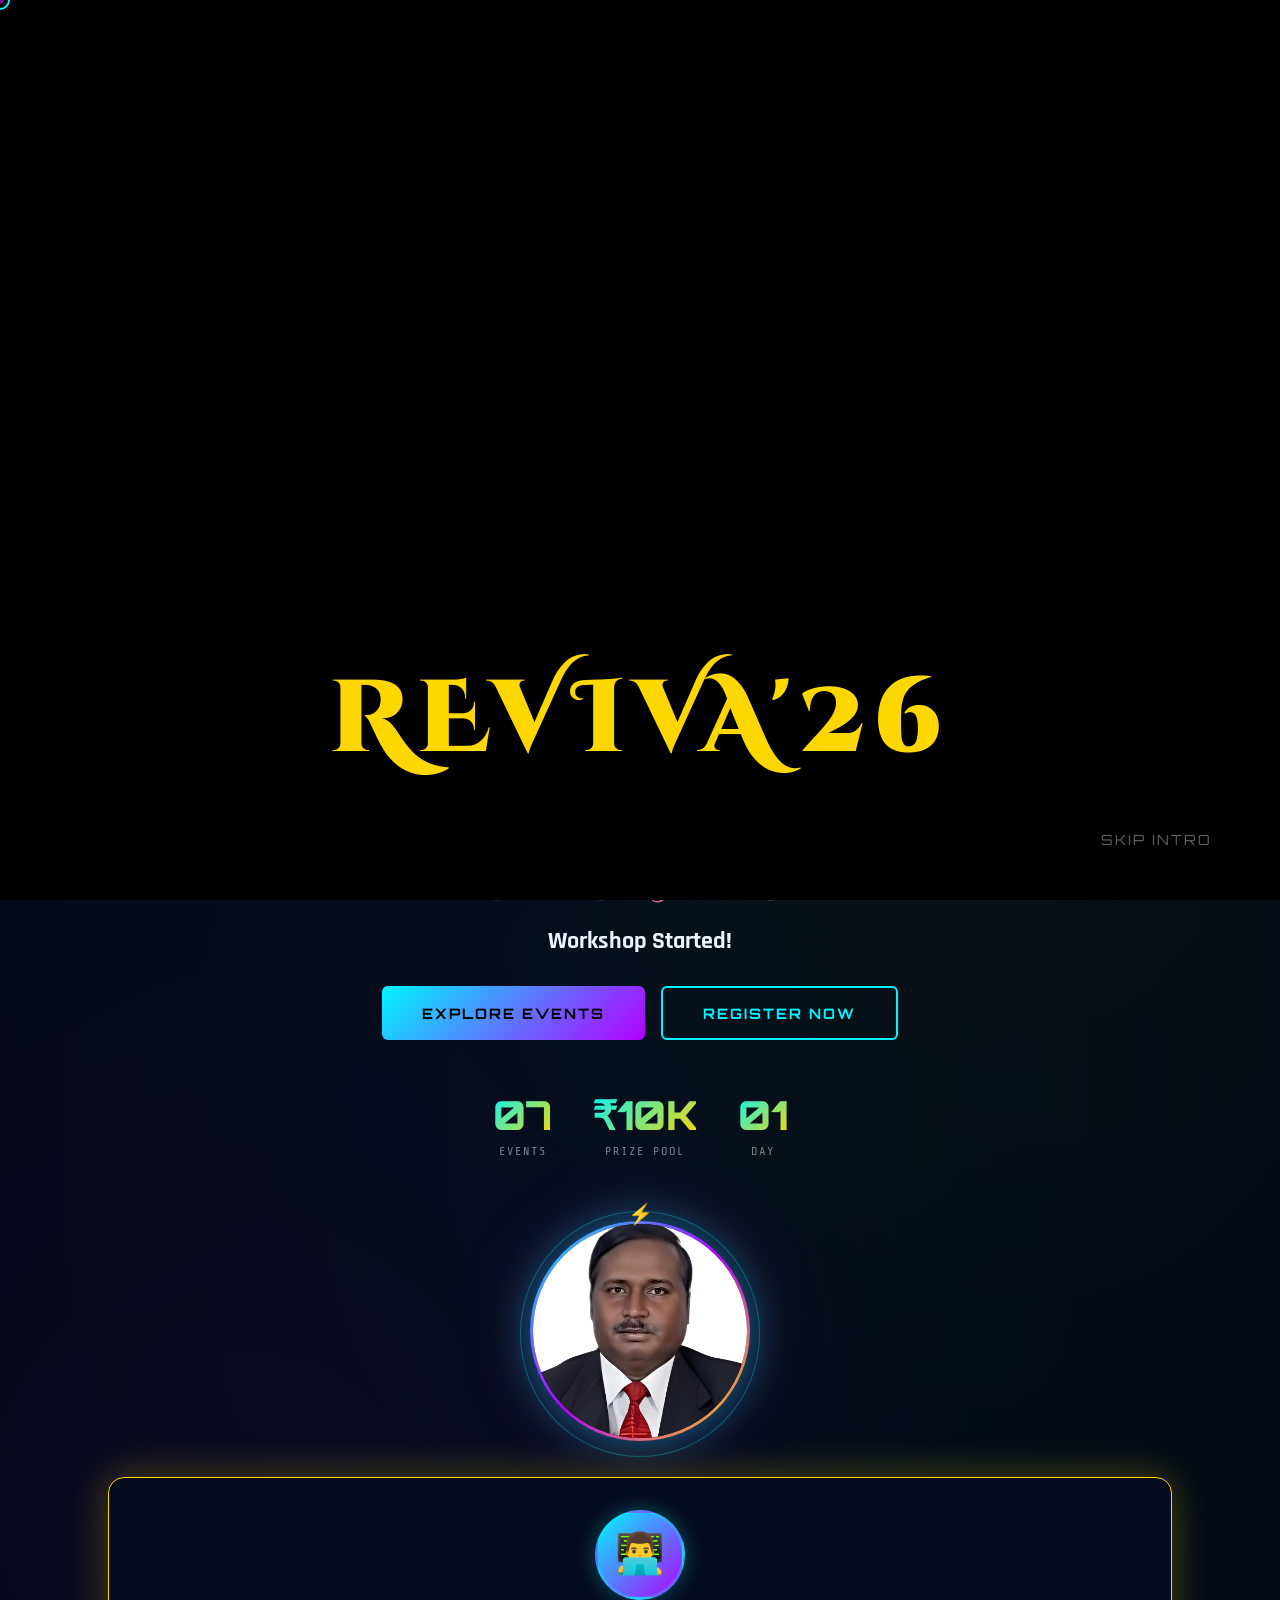
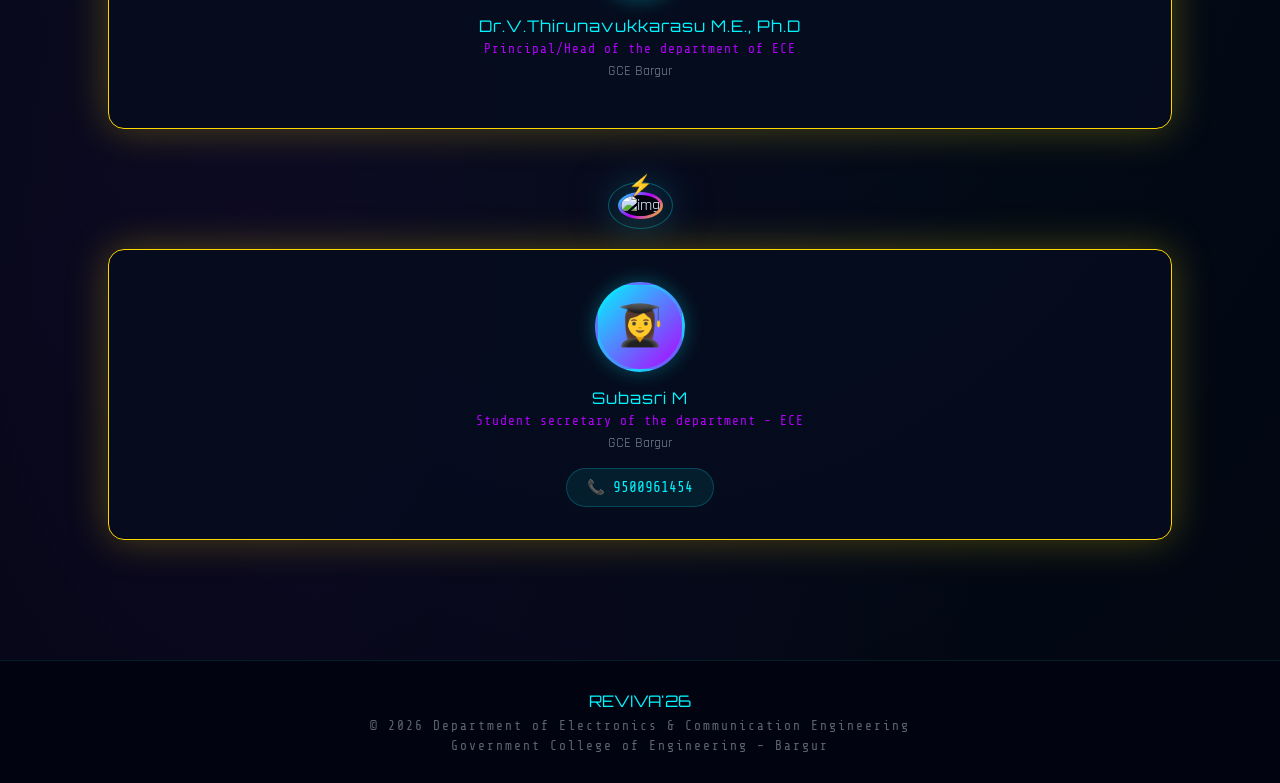
==== commit a7dd7d5f: "Update index.html" ====
--- a/index.html
+++ b/index.html
@@ -173,6 +173,18 @@
                 <div class="contact-name">Dr.V.Thirunavukkarasu M.E., Ph.D</div>
                 <div class="contact-position">Principal/Head of the department of ECE</div>
                 <div class="contact-college">GCE Bargur</div>
+            </div><br><br><br>
+            <div class="hero-logo-container">
+                <img src="gspicture.jpeg" alt="img" class="hero-logo">
+                <div class="hero-logo-ring"></div>
+            </div><br>
+            <!-- <div class="contact-grid"> -->
+            <div class="contact-card-for-principal">
+                <div class="contact-avatar">👩‍🎓</div>
+                <div class="contact-name">Subasri M</div>
+                <div class="contact-position">Student secretary of the department - ECE</div>
+                <div class="contact-college">GCE Bargur</div>
+                <a class="contact-phone" href="tel:+919500961454">📞 9500961454</a>
             </div>
         </div>
         </div>
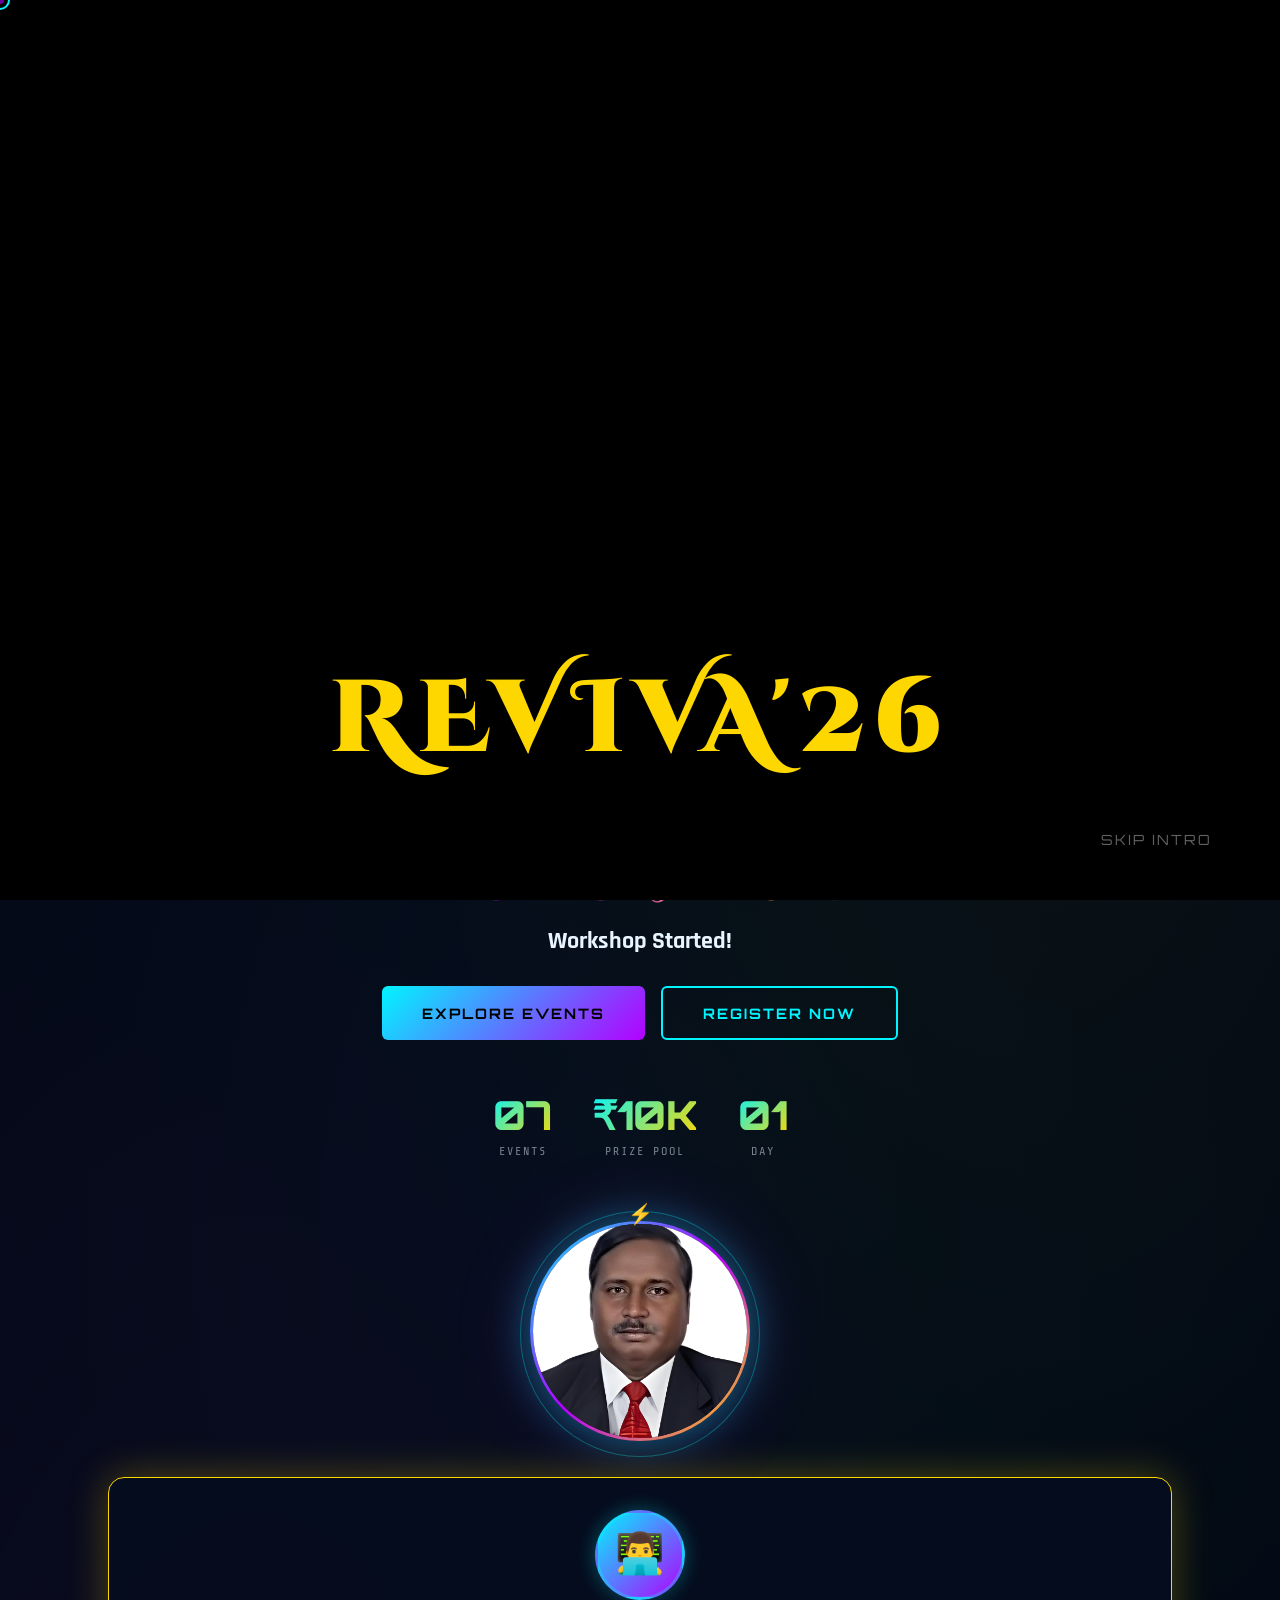
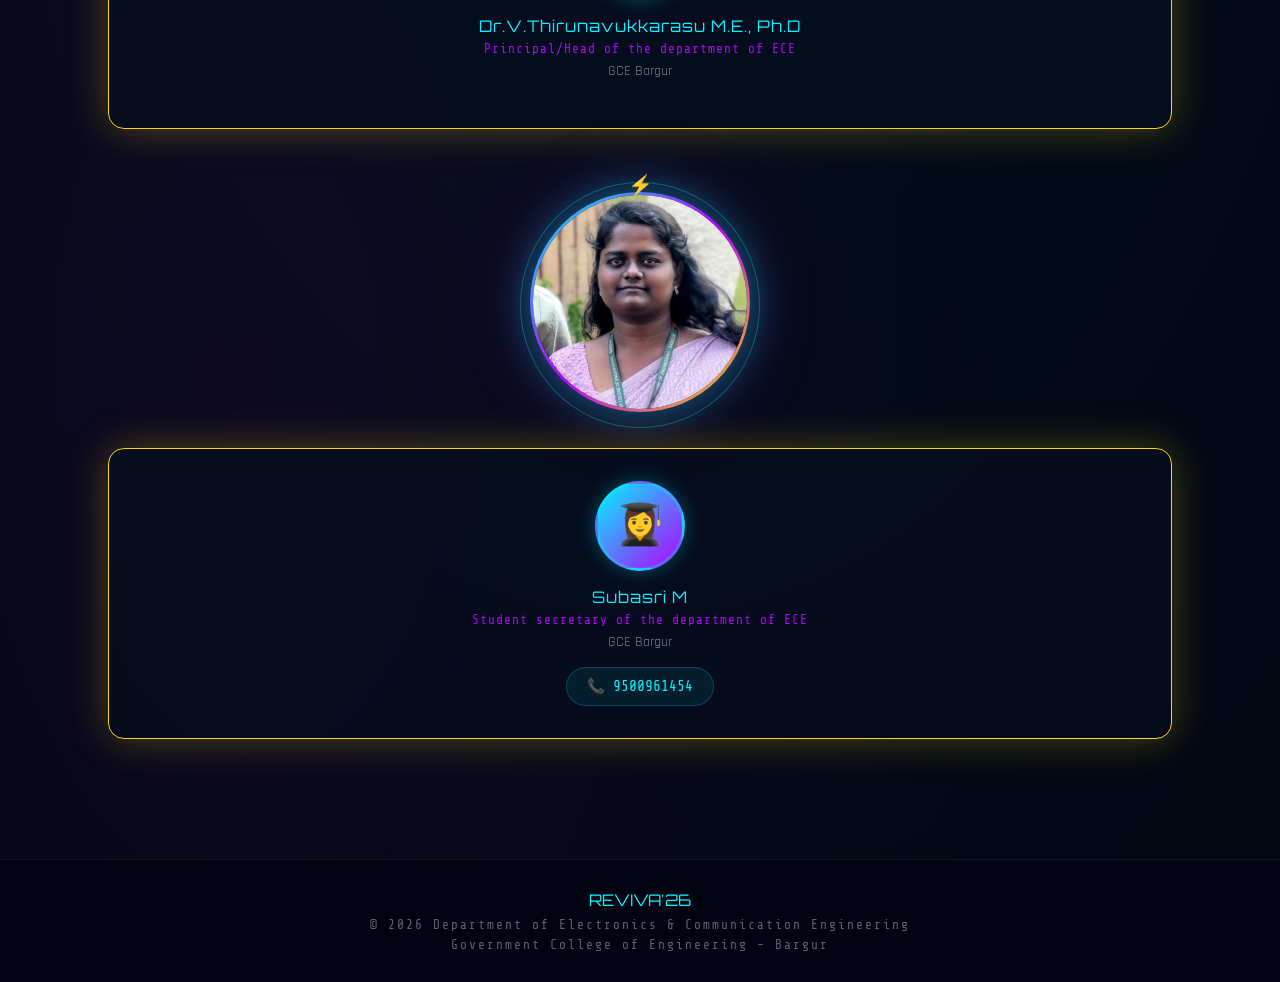
==== commit ce7865f6: "Update index.html" ====
--- a/index.html
+++ b/index.html
@@ -182,7 +182,7 @@
             <div class="contact-card-for-principal">
                 <div class="contact-avatar">👩‍🎓</div>
                 <div class="contact-name">Subasri M</div>
-                <div class="contact-position">Student secretary of the department - ECE</div>
+                <div class="contact-position">Student secretary of the department of ECE</div>
                 <div class="contact-college">GCE Bargur</div>
                 <a class="contact-phone" href="tel:+919500961454">📞 9500961454</a>
             </div>
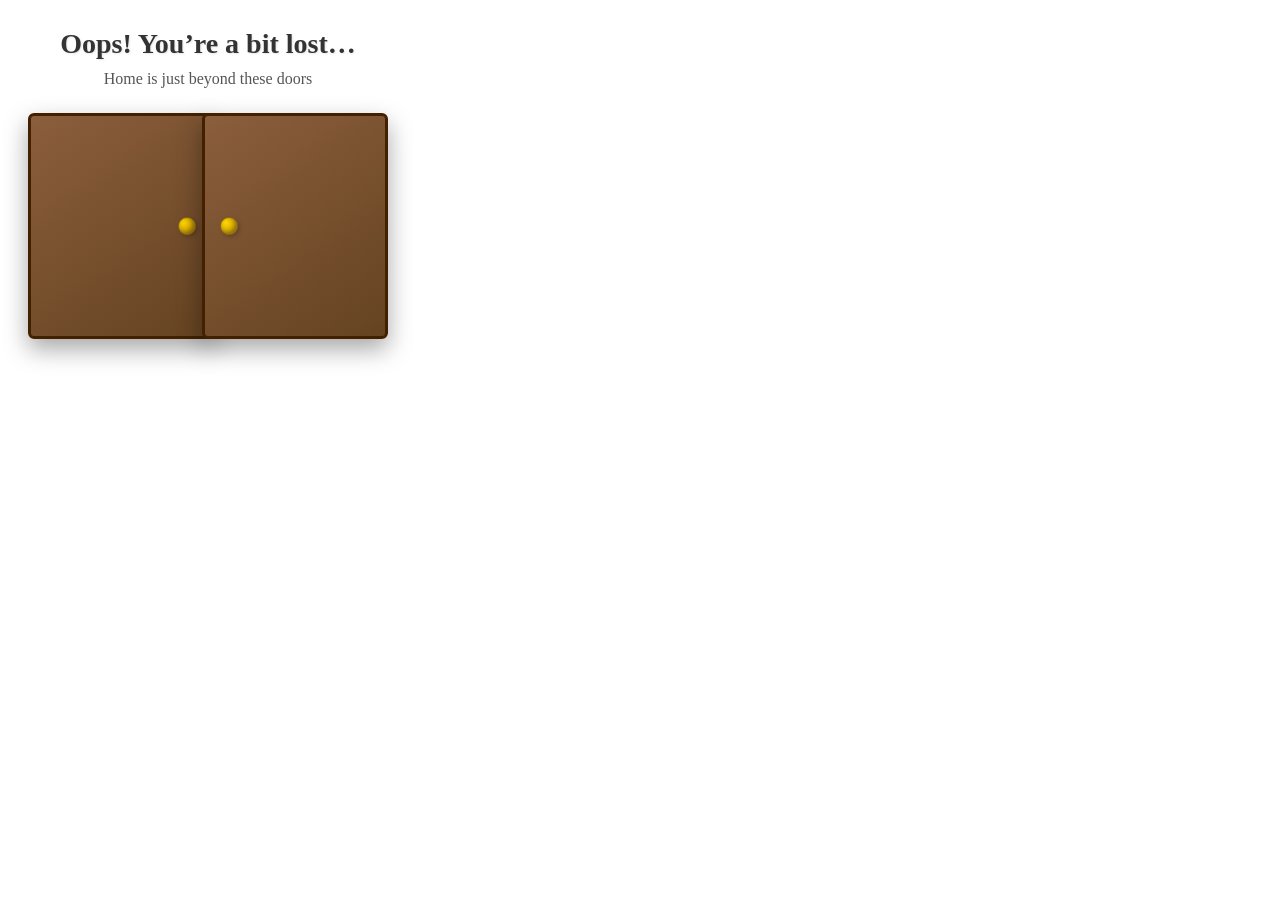
==== commit 56e291f1: "Add files via upload" ====
--- a/index.html
+++ b/index.html
@@ -1,747 +1,209 @@
 <!DOCTYPE html>
 <html lang="en">
-
 <head>
     <meta charset="UTF-8">
     <meta name="viewport" content="width=device-width, initial-scale=1.0">
-    <title>REVIVA'26 | National Level Tech Fest | GCE Bargur</title>
-    <link
-        href="https://fonts.googleapis.com/css2?family=Orbitron:wght@400;700;900&family=Rajdhani:wght@300;400;600;700&family=Cinzel+Decorative:wght@400;700&family=Share+Tech+Mono&family=Audiowide&display=swap"
-        rel="stylesheet">
-    <link rel="stylesheet" href="style.css">
+    <title>Reviva'26</title>
+    <style>
+        /* Card container */
+.sky-door-card {
+  width: 360px;
+  text-align: center;
+  perspective: 1400px;
+  padding: 20px;
+}
+
+/* Title and description */
+.door-title {
+  font-size: 28px;
+  font-weight: bold;
+  margin-bottom: 10px;
+  color: #333;
+  text-shadow: 1px 1px 2px rgba(0, 0, 0, 0.1);
+}
+.door-description {
+  font-size: 16px;
+  color: #555;
+  margin-bottom: 25px;
+}
+
+/* Double door container */
+.sky-door {
+  width: 100%;
+  height: 220px;
+  position: relative;
+  margin-bottom: 25px;
+  perspective: 1200px;
+}
+
+/* Door panels */
+.door-left,
+.door-right {
+  width: 50%;
+  height: 100%;
+  background: linear-gradient(145deg, #8b5e3c, #654321);
+  border: 3px solid #432100;
+  border-radius: 6px;
+  position: absolute;
+  top: 0;
+  transition:
+    transform 1.2s cubic-bezier(0.68, -0.55, 0.265, 1.55),
+    box-shadow 0.5s;
+  box-shadow: 0 10px 25px rgba(0, 0, 0, 0.35);
+  z-index: 2;
+}
+
+/* Left door opens to the left */
+.door-left {
+  left: 0;
+  transform-origin: left center;
+}
+
+/* Right door opens to the right */
+.door-right {
+  right: 0;
+  transform-origin: right center;
+}
+
+/* Hover: swing doors open */
+.sky-door:hover .door-left {
+  transform: rotateY(-120deg);
+  box-shadow:
+    inset 0 0 30px rgba(0, 0, 0, 0.2),
+    0 15px 30px rgba(0, 0, 0, 0.3);
+}
+.sky-door:hover .door-right {
+  transform: rotateY(120deg);
+  box-shadow:
+    inset 0 0 30px rgba(0, 0, 0, 0.2),
+    0 15px 30px rgba(0, 0, 0, 0.3);
+}
+
+/* Door handles */
+.door-handle {
+  width: 16px;
+  height: 16px;
+  border-radius: 50%;
+  position: absolute;
+  top: 50%;
+  transform: translateY(-50%);
+  background: radial-gradient(circle at 30% 30%, #ffd700, #b8860b);
+  border: 1px solid #8b6914;
+  box-shadow:
+    inset -2px -2px 4px rgba(0, 0, 0, 0.3),
+    2px 2px 4px rgba(0, 0, 0, 0.2);
+  animation: handle-shine 3s infinite alternate;
+}
+
+/* Handle positions */
+.door-left .door-handle {
+  right: 15px;
+}
+.door-right .door-handle {
+  left: 15px;
+}
+
+/* Handle shine animation */
+@keyframes handle-shine {
+  0% {
+    box-shadow:
+      inset -2px -2px 4px rgba(0, 0, 0, 0.3),
+      2px 2px 4px rgba(0, 0, 0, 0.2);
+  }
+  50% {
+    box-shadow:
+      inset -1px -1px 6px rgba(255, 255, 200, 0.5),
+      2px 2px 5px rgba(0, 0, 0, 0.3);
+  }
+  100% {
+    box-shadow:
+      inset -2px -2px 4px rgba(0, 0, 0, 0.3),
+      2px 2px 4px rgba(0, 0, 0, 0.2);
+  }
+}
+
+/* Door content: message + buttons */
+.door-content {
+  position: absolute;
+  width: 100%;
+  height: 100%;
+  z-index: 1;
+  display: flex;
+  flex-direction: column;
+  justify-content: center;
+  align-items: center;
+  gap: 20px;
+  opacity: 0;
+  transform: translateY(20px) scale(0.95);
+  transition:
+    opacity 0.6s ease 0.6s,
+    transform 0.6s ease 0.6s;
+}
+
+/* Door message */
+.door-message {
+  font-size: 18px;
+  font-weight: bold;
+  color: #333;
+  text-align: center;
+}
+
+/* Show content when hovering doors */
+.sky-door:hover .door-content {
+  opacity: 1;
+  transform: translateY(0) scale(1);
+}
+
+/* Buttons */
+.action-buttons {
+  display: flex;
+  justify-content: center;
+  gap: 15px;
+}
+
+.btn {
+  text-decoration: none;
+  background: #654321;
+  color: white;
+  padding: 10px 22px;
+  border-radius: 6px;
+  font-weight: bold;
+  transition:
+    transform 0.2s ease,
+    background 0.3s ease,
+    box-shadow 0.3s ease;
+  box-shadow: 0 5px 15px rgba(0, 0, 0, 0.2);
+}
+
+.btn:hover {
+  transform: translateY(-3px);
+  background: #876543;
+  box-shadow: 0 8px 20px rgba(0, 0, 0, 0.3);
+}
+
+    </style>
 </head>
-    <!-- Google tag (gtag.js) -->
-<script async src="https://www.googletagmanager.com/gtag/js?id=G-QCXZGYP4G3"></script>
-<script>
-  window.dataLayer = window.dataLayer || [];
-  function gtag(){dataLayer.push(arguments);}
-  gtag('js', new Date());
-
-  gtag('config', 'G-QCXZGYP4G3');
-</script>
-
 <body>
-
-    <!-- CUSTOM CURSOR -->
-    <div class="cursor" id="cursor"></div>
-    <div class="cursor-trail" id="cursor-trail"></div>
-
-    <!-- THUNDER CLICK FLASH -->
-    <div class="thunder-click" id="thunder-click"></div>
-
-    <!-- PAGE FLASH TRANSITION -->
-    <div id="page-flash"></div>
-
-    <!-- LIGHTNING GLOBAL -->
-    <div class="lightning-container">
-        <div class="lightning-bolt" style="left:10%"></div>
-        <div class="lightning-bolt"></div>
-        <div class="lightning-bolt"></div>
-        <div class="lightning-bolt"></div>
-        <div class="lightning-bolt"></div>
+    <div class="sky-door-card">
+  <div class="door-title">Oops! You’re a bit lost…</div>
+  <div class="door-description">Home is just beyond these doors</div>
+
+  <div class="sky-door">
+    <div class="door-left">
+      <div class="door-handle"></div>
     </div>
-
-    <!-- INTRO OVERLAY -->
-    <div id="intro-overlay">
-        <audio id="bg-audio" loop style="display:none;" src="audio.mp3">
-            <!-- <source src="audio.mpeg" type="audio.mp3"> -->
-        </audio>
-        <video id="intro-video" autoplay muted playsinline>
-            <source src="v5.mp4" type="video/mp4">
-        </video>
-        <div class="intro-title">
-            <h1>REVIVA'26</h1>
-            <!-- <div class="intro-subtitle">NATIONAL LEVEL TECH FEST • GCE BARGUR • ECE DEPT</div> -->
-        </div>
-        <button class="skip-btn" onclick="skipIntro()">SKIP INTRO </button>
+    <div class="door-right">
+      <div class="door-handle"></div>
     </div>
 
-    <!-- HEADER -->
-    <header id="main-header" style="display:none">
-        <nav>
-            <a class="nav-logo" onclick="navigate('home')" style="cursor:pointer">
-                <img src="[data-uri]"
-                    alt="REVIVA'26 Logo">
-                <span class="nav-logo-text">REVIVA'26</span>
-            </a>
-            <ul class="nav-links" id="nav-links">
-                <li><a onclick="navigate('home')" class="active" id="nav-home">HOME</a></li>
-                <li><a onclick="navigate('about')" id="nav-about">ABOUT</a></li>
-                <li><a onclick="navigate('events')" id="nav-events">EVENTS</a></li>
-                <li><a onclick="navigate('schedule')" id="nav-schedule">SCHEDULE</a></li>
-                <li><a onclick="navigate('prizes')" id="nav-prizes">PRIZES</a></li>
-                <li><a onclick="navigate('register')" id="nav-register">REGISTER</a></li>
-                <li><a onclick="navigate('venue')" id="nav-venue">VENUE</a></li>
-                <li><a onclick="navigate('contact')" id="nav-contact">CONTACT</a></li>
-            </ul>
-            <div class="hamburger" id="hamburger" onclick="toggleMobile()">
-                <span></span><span></span><span></span>
-            </div>
-        </nav>
-        <div class="header-thunder"></div>
-        <div class="header-thunder"></div>
-    </header>
-
-    <!-- MOBILE MENU -->
-    <div class="mobile-menu" id="mobile-menu">
-        <a onclick="navigate('home');toggleMobile()" id="mob-home" class="active"> HOME</a>
-        <a onclick="navigate('about');toggleMobile()" id="mob-about"> ABOUT</a>
-        <a onclick="navigate('events');toggleMobile()" id="mob-events"> EVENTS</a>
-        <a onclick="navigate('schedule');toggleMobile()" id="mob-schedule"> SCHEDULE</a>
-        <a onclick="navigate('prizes');toggleMobile()" id="mob-prizes"> PRIZES</a>
-        <a onclick="navigate('register');toggleMobile()" id="mob-register"> REGISTER</a>
-        <a onclick="navigate('venue');toggleMobile()" id="mob-venue"> VENUE</a>
-        <a onclick="navigate('contact');toggleMobile()" id="mob-contact"> CONTACT</a>
+    <div class="door-content">
+      <div class="door-message">Take the safe path forward</div>
+      <div class="action-buttons">
+        <a href="/" class="btn">Go Home</a>
+      </div>
     </div>
-
-    <!-- ===================== HOME ===================== -->
-    <section id="home" class="active">
-        <div class="home-bg"></div>
-        <div class="home-particles" id="particles"></div>
-        <div class="hero-content">
-            <div class="hero-tagline"> GOVERNMENT COLLEGE OF ENGINEERING (Autonomous) <br> BARGUR </div> <br>
-            <div class="hero-dept">Department of Electronics & Communication Engineering</div><br>
-
-            <br>
-            <div class="hero-logo-container">
-                <img src="[data-uri]"
-                    alt="REVIVA'26" class="hero-logo">
-                <div class="hero-logo-ring"></div>
-            </div>
-            <div class="hero-event-name">REVIVA'26</div>
-            <div class="hero-tagline">National Level Tech Fest</div>
-            <!-- <div class="hero-dept">Department of Electronics & Communication Engineering</div> <br> -->
-
-            <div class="hero-dates">
-                <div class="hero-date-badge"> 09 APRIL 2026</div>
-                <!-- <div class="hero-date-badge"> 10 APRIL 2026</div> -->
-            </div>
-
-            <h2 class="hero-event-name-counter ">Tech Fest Starts In</h2><br>
-
-            <div class="countdown">
-                <div class="time-box" id="tb1">
-                    <span id="days">00</span>
-                    <p id="seconds-label">DAYS</p>
-                </div>
-
-                <div class="time-box" id="tb2">
-                    <span id="hours">00</span>
-                    <p id="seconds-label">HRS</p>
-                </div>
-
-                <div class="time-box" id="tb3">
-                    <span id="minutes">00</span>
-                    <p id="seconds-label">MIN</p>
-                </div>
-
-                <div class="time-box" id="tb4">
-                    <span id="seconds">00</span>
-                    <p id="seconds-label">SEC</p>
-                </div>
-            </div>
-
-            <div class="hero-cta">
-                <button class="btn-primary" onclick="navigate('events')">EXPLORE EVENTS </button>
-                <button class="btn-secondary" onclick="navigate('register')">REGISTER NOW</button>
-            </div>
-            <div class="hero-stats">
-                <div class="stat-item">
-                    <div class="stat-num">07</div>
-                    <div class="stat-label">EVENTS</div>
-                </div>
-                <div class="stat-item">
-                    <div class="stat-num">₹10K</div>
-                    <div class="stat-label">PRIZE POOL</div>
-                </div>
-                <div class="stat-item">
-                    <div class="stat-num">01</div>
-                    <div class="stat-label">DAY</div>
-                </div>
-                <!-- <div class="stat-item">
-                    <div class="stat-num">100+</div>
-                    <div class="stat-label">PARTICIPANTS</div>
-                </div><br> -->
-            </div><br><br><br>
-            <div class="hero-logo-container">
-                <img src="principal.jpeg" alt="img" class="hero-logo">
-                <div class="hero-logo-ring"></div>
-            </div><br>
-            <!-- <div class="contact-grid"> -->
-            <div class="contact-card-for-principal">
-                <div class="contact-avatar">👨‍💻</div>
-                <div class="contact-name">Dr.V.Thirunavukkarasu M.E., Ph.D</div>
-                <div class="contact-position">Principal/Head of the department of ECE</div>
-                <div class="contact-college">GCE Bargur</div>
-            </div><br><br><br>
-            <div class="hero-logo-container">
-                <img src="gspicture.jpeg" alt="img" class="hero-logo">
-                <div class="hero-logo-ring"></div>
-            </div><br>
-            <!-- <div class="contact-grid"> -->
-            <div class="contact-card-for-principal">
-                <div class="contact-avatar">👩‍🎓</div>
-                <div class="contact-name">Subasri M</div>
-                <div class="contact-position">Student secretary of the department of ECE</div>
-                <div class="contact-college">GCE Bargur</div>
-                <a class="contact-phone" href="tel:+919500961454">📞 9500961454</a>
-            </div>
-        </div>
-        </div>
-    </section>
-
-    <!-- ===================== ABOUT ===================== -->
-    <section id="about">
-        <div class="storm-bg"></div>
-        <div class="storm-bg"></div>
-        <div class="section-title">
-            <h2>ABOUT REVIVA'26</h2>
-            <p>UNLEASHING INNOVATION, INSPIRING BRILLIANCE </p>
-        </div>
-        <div class="about-grid">
-            <div class="about-card about-full">
-                <span class="about-card-icon">🐦‍🔥</span>
-                <h3>WHAT IS REVIVA'26?</h3>
-                <p>REVIVA'26 is a prestigious National Level Technical Symposium organized by the Department of
-                    Electronics and Communication Engineering, Government College of Engineering – Bargur (Autonomous).
-                    It is a platform where brilliant minds from across the nation gather to showcase their technical
-                    prowess, creativity, and innovative thinking. With a thunderous lineup of events spanning hardware,
-                    software, design, and problem-solving domains, REVIVA'26 promises an electrifying experience for
-                    every participant.</p>
-            </div>
-            <div class="about-card">
-                <span class="about-card-icon">🏛️</span>
-                <h3>ABOUT THE INSTITUTION</h3>
-                <p>Government College of Engineering – Bargur (GCE Bargur) is an autonomous institution affiliated with
-                    Anna University, Tamil Nadu. Renowned for academic excellence, cutting-edge research facilities, and
-                    a culture of innovation that has produced some of the brightest engineering minds in the country.
-                </p>
-            </div>
-            <div class="about-card">
-                <span class="about-card-icon">📡</span>
-                <h3>ECE DEPARTMENT</h3>
-                <p>The Department of Electronics & Communication Engineering stands at the forefront of technological
-                    advancement. With state-of-the-art laboratories, experienced faculty, and an unwavering commitment
-                    to excellence, the ECE department continues to push the boundaries of what's possible in electronics
-                    and communications.</p>
-            </div>
-            <div class="about-card">
-                <span class="about-card-icon">🗓️</span>
-                <h3>EVENT DETAILS</h3>
-                <p>Date: 09 April 2026<br>Venue: ECE Seminar Hall, GCE Bargur<br>Total Prize Pool:
-                    ₹10,000<br>Registration: Open for All Colleges<br>Team Size: Individual & Teams up to 4 members</p>
-            </div>
-            <div class="about-card">
-                <span class="about-card-icon">🎯</span>
-                <h3>OUR VISION</h3>
-                <p>We envision our students to be excellent engineers not only in the field of science and technology,
-                     but also embed the greatest values of human life. Our commitment lies in producing good citizens,
-                     comprehensive knowledge seekers and remains as an asset in building a strong and developed nation.</p>
-            </div>
-            <div class="about-card">
-                <span class="about-card-icon">🌟</span>
-                <h3>WHY PARTICIPATE?</h3>
-                <p>Compete with the best minds nationally, win exciting cash prizes, earn certificates of excellence,
-                    network with industry professionals and peers, gain hands-on technical exposure, and be part of an
-                    unforgettable two-day celebration of technology and creativity.</p>
-            </div>
-        </div>
-    </section>
-
-    <!-- ===================== EVENTS ===================== -->
-    <section id="events">
-        <div class="storm-bg"></div>
-        <div class="section-title">
-            <h2>EVENTS</h2>
-            <p> 7 ELECTRIFYING CHALLENGES AWAIT YOU </p>
-        </div>
-        <div class="events-grid" id="events-grid">
-            <!-- Events injected by JS -->
-        </div>
-    </section>
-
-    <!-- ===================== SCHEDULE ===================== -->
-    <section id="schedule">
-        <div class="storm-bg"></div>
-        <div class="section-title">
-            <h2>SCHEDULE</h2>
-            <p>TECHNOLOGICAL THUNDER</p>
-        </div>
-        <div class="schedule-tabs">
-            <button class="sched-tab active" onclick="switchDay(1)">09 APR 2026</button>
-            <!-- <button class="sched-tab" onclick="switchDay(2)">⚡ DAY 2 — 10 APR 2026</button> -->
-        </div>
-        <!-- DAY 1 -->
-        <div class="schedule-day active" id="day1">
-            <div class="schedule-item">
-                <div class="sched-time">08:30 AM - 09:30 AM</div>
-                <div class="sched-event">
-                    <div class="sched-dot"></div>
-                    <div class="sched-event-name">On Spot Registration</div>
-                    <div class="sched-event-desc">Participants can register on spot at the event venue.</div>
-                    <div class="sched-event-location">📍 Registration Shed</div>
-                </div>
-            </div>
-            <div class="schedule-item sched-highlight">
-                <div class="sched-time">09:30 AM - 11:00 AM</div>
-                <div class="sched-event">
-                    <div class="sched-dot"></div>
-                    <div class="sched-event-name">INAUGURATION CEREMONY</div>
-                    <div class="sched-event-desc">Grand opening with Chief Guest address, lighting of the lamp &
-                        official launch of REVIVA'26</div>
-                    <div class="sched-event-location">📍 ECE Seminar Hall</div>
-                </div>
-            </div>
-            <div class="schedule-item">
-                <div class="sched-time">11:15 AM - 12:45 PM</div>
-                <div class="sched-event">
-                    <div class="sched-dot"></div>
-                    <div class="sched-event-name"> Technical Event - Session I</div>
-                    <div class="sched-event-desc">Techniccal Competitions</div>
-                    <div class="sched-event-location">📍 Laboratories | Class Room</div>
-                </div>
-            </div>
-            <div class="schedule-item sched-highlight">
-                <div class="sched-time">12:45 PM - 01:30 PM</div>
-                <div class="sched-event">
-                    <div class="sched-dot"></div>
-                    <div class="sched-event-name">🍽️ LUNCH BREAK</div>
-                    <div class="sched-event-desc">Refreshments and networking break for all participants</div>
-                    <div class="sched-event-location">📍 College Canteen & Open Area</div>
-                </div>
-            </div>
-            <div class="schedule-item">
-                <div class="sched-time">01:30 PM - 04:15 PM</div>
-                <div class="sched-event">
-                    <div class="sched-dot"></div>
-                    <div class="sched-event-name">Technical Events - Session II</div>
-                    <div class="sched-event-desc">Technical Competitions </div>
-                    <div class="sched-event-location">📍 Laboratories | Class Room</div>
-                </div>
-            </div>
-            <div class="schedule-item">
-                <div class="sched-time">04:15 PM - 04:40 PM</div>
-                <div class="sched-event">
-                    <div class="sched-dot"></div>
-                    <div class="sched-event-name">Result Announcement & Felicition</div>
-                    <div class="sched-event-desc">Announcement of winners and special mentions across all technical
-                        events.</div>
-                    <div class="sched-event-location">📍 ECE Seminar Hall</div>
-                </div>
-            </div>
-            <div class="schedule-item sched-highlight">
-                <div class="sched-time">04:40 PM - 05:00 PM</div>
-                <div class="sched-event">
-                    <div class="sched-dot"></div>
-                    <div class="sched-event-name"> Prize Distribution Ceremony </div>
-                    <div class="sched-event-desc">Cash prizes and certifications awarded to winners. Valedictory address
-                        and vote of thanks.</div>
-                    <div class="sched-event-location">📍 Main Auditorium</div>
-                </div>
-            </div>
-        </div>
-        <!-- DAY 2 -->
-        <div class="schedule-day" id="day2">
-            <div class="schedule-item sched-highlight">
-                <div class="sched-time">09:00 AM</div>
-                <div class="sched-event">
-                    <div class="sched-dot"></div>
-                    <div class="sched-event-name">🌅 DAY 2 COMMENCEMENT</div>
-                    <div class="sched-event-desc">Welcome address, Day 1 winners display & Day 2 briefing</div>
-                    <div class="sched-event-location">📍 ECE Seminar Hall</div>
-                </div>
-            </div>
-            <div class="schedule-item">
-                <div class="sched-time">09:30 AM</div>
-                <div class="sched-event">
-                    <div class="sched-dot"></div>
-                    <div class="sched-event-name">🧠 BRAIN BLITZ</div>
-                    <div class="sched-event-desc">Technical GK & rapid-fire round — all domains of ECE tested</div>
-                    <div class="sched-event-location">📍 Seminar Hall A</div>
-                </div>
-            </div>
-            <div class="schedule-item">
-                <div class="sched-time">09:30 AM</div>
-                <div class="sched-event">
-                    <div class="sched-dot"></div>
-                    <div class="sched-event-name">🤖 ROBO COMBAT</div>
-                    <div class="sched-event-desc">Manual robot arena battle — design, build, and battle for supremacy
-                    </div>
-                    <div class="sched-event-location">📍 Ground Floor Arena</div>
-                </div>
-            </div>
-            <div class="schedule-item">
-                <div class="sched-time">10:00 AM</div>
-                <div class="sched-event">
-                    <div class="sched-dot"></div>
-                    <div class="sched-event-name">📄 INNOPAPER SUMMIT — Finals</div>
-                    <div class="sched-event-desc">Shortlisted papers present to the jury — final judging round</div>
-                    <div class="sched-event-location">📍 Seminar Hall A</div>
-                </div>
-            </div>
-            <div class="schedule-item">
-                <div class="sched-time">11:00 AM</div>
-                <div class="sched-event">
-                    <div class="sched-dot"></div>
-                    <div class="sched-event-name">💡 TECHSPHERE TALKS — Finals</div>
-                    <div class="sched-event-desc">Shortlisted teams battle it out in the grand finale</div>
-                    <div class="sched-event-location">📍 Seminar Hall B</div>
-                </div>
-            </div>
-            <div class="schedule-item">
-                <div class="sched-time">11:00 AM</div>
-                <div class="sched-event">
-                    <div class="sched-dot"></div>
-                    <div class="sched-event-name">🖌️ TECH DESIGN CHALLENGE</div>
-                    <div class="sched-event-desc">UI/UX and PCB design challenge — creativity meets engineering</div>
-                    <div class="sched-event-location">📍 Computer Lab 3</div>
-                </div>
-            </div>
-            <div class="schedule-item sched-highlight">
-                <div class="sched-time">01:00 PM</div>
-                <div class="sched-event">
-                    <div class="sched-dot"></div>
-                    <div class="sched-event-name">🍽️ LUNCH BREAK</div>
-                    <div class="sched-event-desc">Final networking opportunity before the grand finale</div>
-                    <div class="sched-event-location">📍 College Canteen</div>
-                </div>
-            </div>
-            <div class="schedule-item">
-                <div class="sched-time">02:00 PM</div>
-                <div class="sched-event">
-                    <div class="sched-dot"></div>
-                    <div class="sched-event-name">🏆 ALL EVENTS — GRAND FINALS</div>
-                    <div class="sched-event-desc">Finals and decisive rounds for Bug Busters, Electrofix, Code Blitz &
-                        Circuit Wars</div>
-                    <div class="sched-event-location">📍 Respective Labs & Halls</div>
-                </div>
-            </div>
-            <div class="schedule-item sched-highlight">
-                <div class="sched-time">04:00 PM</div>
-                <div class="sched-event">
-                    <div class="sched-dot"></div>
-                    <div class="sched-event-name">🏅 VALEDICTORY & PRIZE DISTRIBUTION</div>
-                    <div class="sched-event-desc">Grand prize ceremony, certificates, special awards & closing remarks
-                        by the Principal</div>
-                    <div class="sched-event-location">📍 Main Auditorium</div>
-                </div>
-            </div>
-            <div class="schedule-item sched-highlight">
-                <div class="sched-time">05:30 PM</div>
-                <div class="sched-event">
-                    <div class="sched-dot"></div>
-                    <div class="sched-event-name">🎆 GRAND FINALE — REVIVA'26 CLOSING</div>
-                    <div class="sched-event-desc">Closing ceremony, group photo, memento exchange & farewell of
-                        REVIVA'26</div>
-                    <div class="sched-event-location">📍 Main Auditorium</div>
-                </div>
-            </div>
-        </div> <br><br><br><br>
-        <center>
-        <a href="REVIVA'26 SCHEDULE & EVENT INSTRUCTION.pdf" download class="a1" style="margin-top:16px;position:relative;z-index:1;">Download Schedule & Instructions</a><br><br>
-        <br>
-        <a href="REVIVA'26 SCHEDULE & EVENT INSTRUCTION.pdf" target="_blank" class="a1" style="margin-top:16px;position:relative;z-index:1;">View Schedule & Instructions</a><br><br>
-
-        </center>
-        
-    </section>
-
-    <!-- ===================== PRIZES ===================== -->
-    <section id="prizes">
-        <div class="storm-bg"></div>
-        <div class="section-title">
-            <h2>PRIZES</h2>
-            <p> GLORY, GOLD & GREATNESS AWAIT THE CHAMPIONS </p>
-        </div>
-        <div class="prize-pool-banner">
-            <div class="prize-pool-amount">₹10,000</div>
-            <div class="prize-pool-label"> TOTAL PRIZE POOL </div>
-        </div>
-                <!-- <p style="display: flex;justify-content: center;align-items: center;">Prizes are listed..waiting for update..</a></p> -->
-        <div class="prize-cards">
-            <div class="prize-card gold-card">
-                <div class="prize-rank">🥇</div>
-                <div class="prize-position">WINNER <br>Team Events(2):</div>
-                <div class="prize-amount">₹1,000</div>
-                <div class="prize-details">Cash prize per event winner<br>+ Certificate of
-                    Achievement<br>+ Special Memento from GCE Bargur</div>
-            </div>
-            <div class="prize-card silver-card">
-                <div class="prize-rank">🥈</div>
-                <div class="prize-position">RUNNER UP <br>Team Events(2):</div>
-                <div class="prize-amount">₹800</div>
-                <div class="prize-details">Cash prize per event runner<br>+ Certificate of
-                    Merit<br>+ Special Recognition</div>
-            </div>
-            <div class="prize-card bronze-card">
-                <div class="prize-rank">🥉</div>
-                <div class="prize-position">2ND RUNNER <br>Team Events(2):</div>
-                <div class="prize-amount">₹600</div>
-                <div class="prize-details">Cash prize per event 2nd runner<br>+ Certificate of Excellence<br>+ Recognition from HOD</div>
-            </div>
-        </div>
-        <div class="prize-cards">
-            <div class="prize-card gold-card">
-                <div class="prize-rank">🥇</div>
-                <div class="prize-position">WINNER <br>Solo Events(5):</div>
-                <div class="prize-amount">₹400</div>
-                <div class="prize-details">Cash prize per event winner<br>+ Certificate of
-                    Achievement<br>+ Special Memento from GCE Bargur</div>
-            </div>
-            <div class="prize-card silver-card">
-                <div class="prize-rank">🥈</div>
-                <div class="prize-position">RUNNER UP <br>Solo Events(5):</div>
-                <div class="prize-amount">₹300</div>
-                <div class="prize-details">Cash prize per event runner<br>+ Certificate of
-                    Merit<br>+ Special Recognition</div>
-            </div>
-            <div class="prize-card bronze-card">
-                <div class="prize-rank">🥉</div>
-                <div class="prize-position">2ND RUNNER <br>Solo Events(5):</div>
-                <div class="prize-amount">₹200</div>
-                <div class="prize-details">Cash prize per event 2nd runner<br>+ Certificate of Excellence<br>+ Special Recognition</div>
-            </div>
-        </div>
-        <div class="participation-banner">
-            <h3>🎖️ ALL PARTICIPANTS RECEIVE</h3>
-            <p>Certificate of Participation • Goodies & Swag • Hands-on Experience<br>Access to Tech Talks • Networking
-                with Top Colleges • Memorable REVIVA'26 Experience</p>
-        </div>
-    </section>
-
-    <!-- ===================== REGISTER ===================== -->
-    <section id="register">
-        <div class="storm-bg"></div>
-        <div class="section-title">
-            <h2>REGISTER</h2>
-            <p> CLAIM YOUR SPOT AT REVIVA'26 </p>
-        </div>
-        <div class="register-intro">
-            <p>Register now for the events of your choice. Click the register butt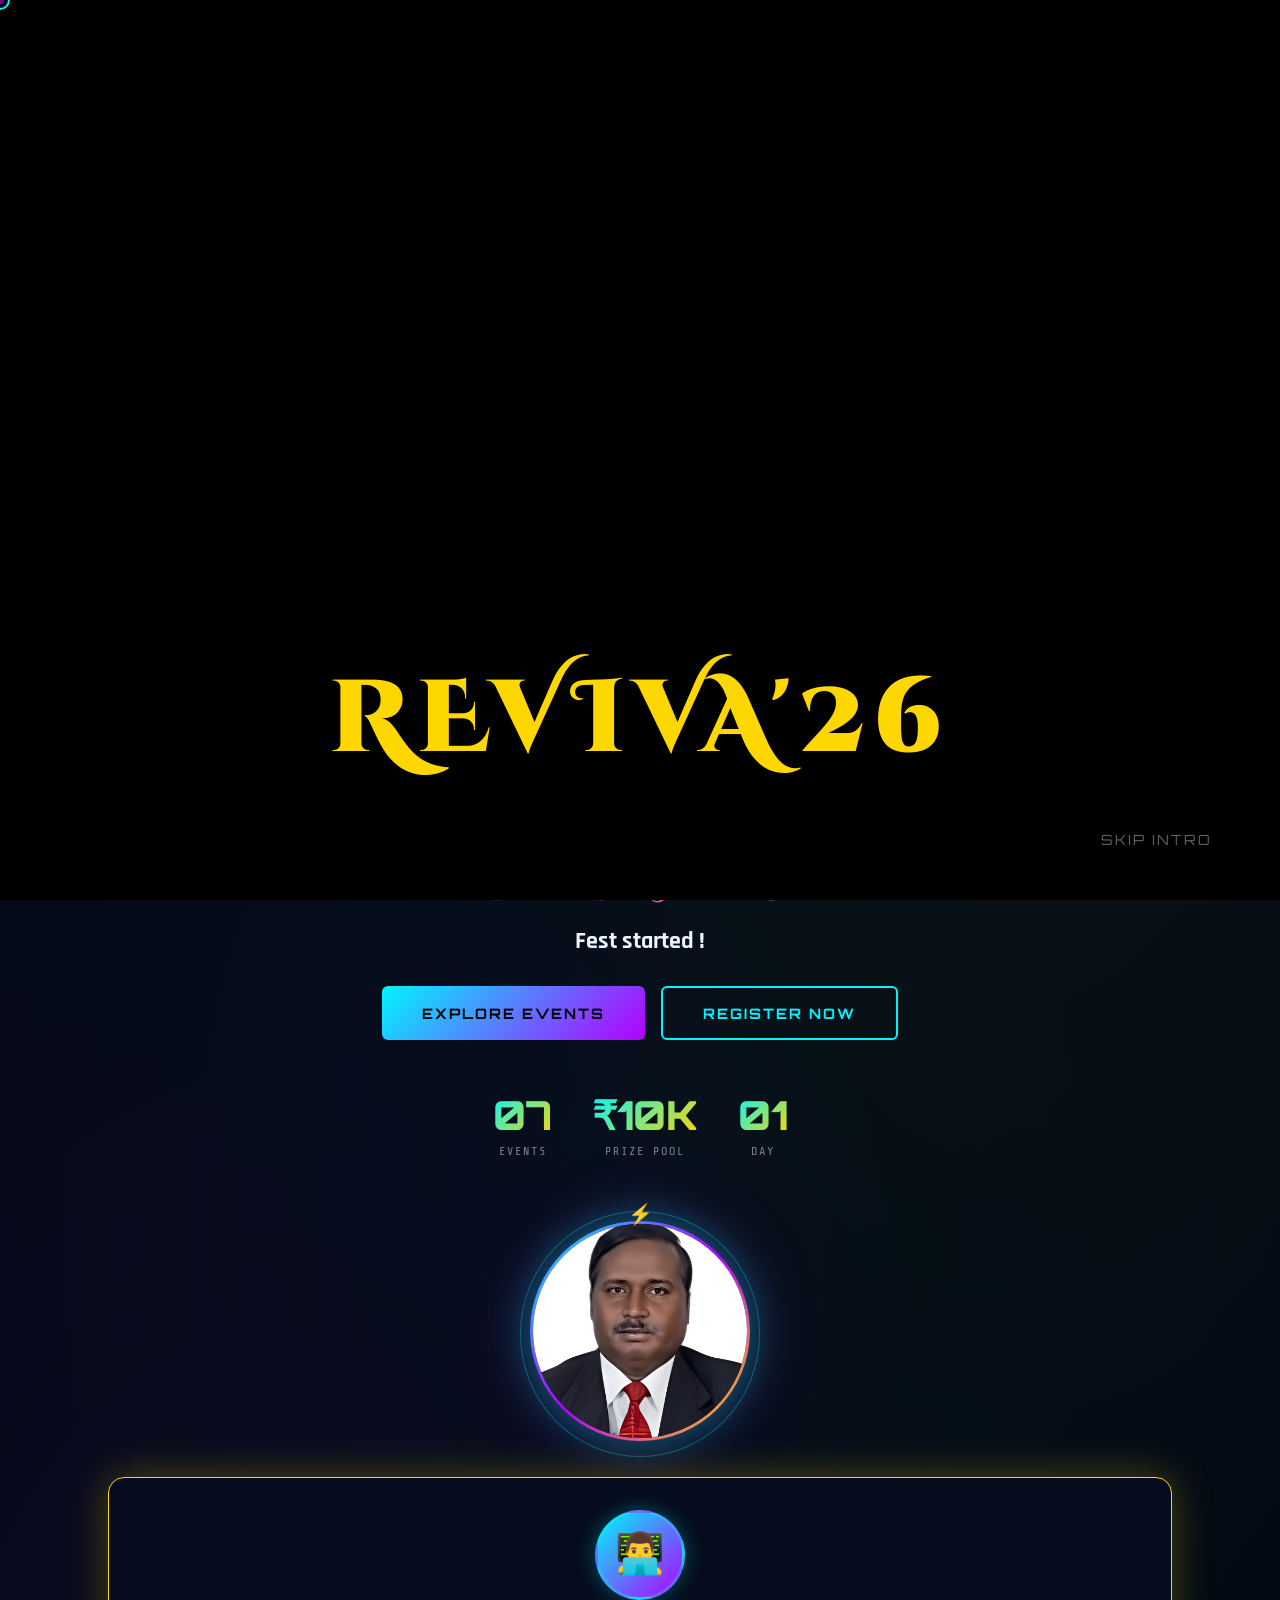
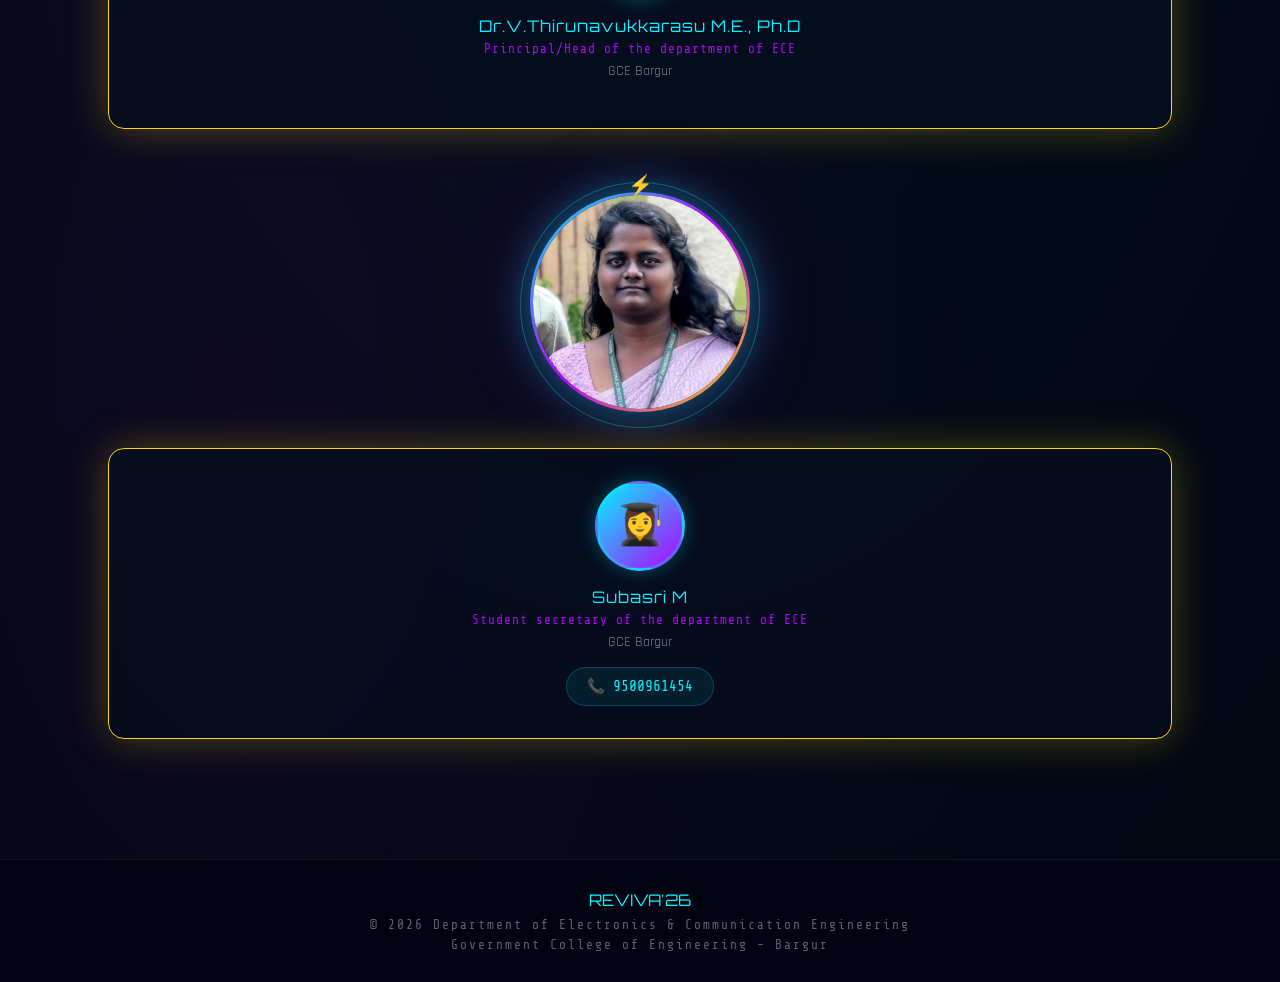
==== commit 60dbfcb3: "Rename index1.html to index.html" ====
--- a/index.html
+++ b/index.html
@@ -1,209 +1,836 @@
 <!DOCTYPE html>
 <html lang="en">
+
 <head>
     <meta charset="UTF-8">
     <meta name="viewport" content="width=device-width, initial-scale=1.0">
-    <title>Reviva'26</title>
-    <style>
-        /* Card container */
-.sky-door-card {
-  width: 360px;
-  text-align: center;
-  perspective: 1400px;
-  padding: 20px;
-}
-
-/* Title and description */
-.door-title {
-  font-size: 28px;
-  font-weight: bold;
-  margin-bottom: 10px;
-  color: #333;
-  text-shadow: 1px 1px 2px rgba(0, 0, 0, 0.1);
-}
-.door-description {
-  font-size: 16px;
-  color: #555;
-  margin-bottom: 25px;
-}
-
-/* Double door container */
-.sky-door {
-  width: 100%;
-  height: 220px;
-  position: relative;
-  margin-bottom: 25px;
-  perspective: 1200px;
-}
-
-/* Door panels */
-.door-left,
-.door-right {
-  width: 50%;
-  height: 100%;
-  background: linear-gradient(145deg, #8b5e3c, #654321);
-  border: 3px solid #432100;
-  border-radius: 6px;
-  position: absolute;
-  top: 0;
-  transition:
-    transform 1.2s cubic-bezier(0.68, -0.55, 0.265, 1.55),
-    box-shadow 0.5s;
-  box-shadow: 0 10px 25px rgba(0, 0, 0, 0.35);
-  z-index: 2;
-}
-
-/* Left door opens to the left */
-.door-left {
-  left: 0;
-  transform-origin: left center;
-}
-
-/* Right door opens to the right */
-.door-right {
-  right: 0;
-  transform-origin: right center;
-}
-
-/* Hover: swing doors open */
-.sky-door:hover .door-left {
-  transform: rotateY(-120deg);
-  box-shadow:
-    inset 0 0 30px rgba(0, 0, 0, 0.2),
-    0 15px 30px rgba(0, 0, 0, 0.3);
-}
-.sky-door:hover .door-right {
-  transform: rotateY(120deg);
-  box-shadow:
-    inset 0 0 30px rgba(0, 0, 0, 0.2),
-    0 15px 30px rgba(0, 0, 0, 0.3);
-}
-
-/* Door handles */
-.door-handle {
-  width: 16px;
-  height: 16px;
-  border-radius: 50%;
-  position: absolute;
-  top: 50%;
-  transform: translateY(-50%);
-  background: radial-gradient(circle at 30% 30%, #ffd700, #b8860b);
-  border: 1px solid #8b6914;
-  box-shadow:
-    inset -2px -2px 4px rgba(0, 0, 0, 0.3),
-    2px 2px 4px rgba(0, 0, 0, 0.2);
-  animation: handle-shine 3s infinite alternate;
-}
-
-/* Handle positions */
-.door-left .door-handle {
-  right: 15px;
-}
-.door-right .door-handle {
-  left: 15px;
-}
-
-/* Handle shine animation */
-@keyframes handle-shine {
-  0% {
-    box-shadow:
-      inset -2px -2px 4px rgba(0, 0, 0, 0.3),
-      2px 2px 4px rgba(0, 0, 0, 0.2);
-  }
-  50% {
-    box-shadow:
-      inset -1px -1px 6px rgba(255, 255, 200, 0.5),
-      2px 2px 5px rgba(0, 0, 0, 0.3);
-  }
-  100% {
-    box-shadow:
-      inset -2px -2px 4px rgba(0, 0, 0, 0.3),
-      2px 2px 4px rgba(0, 0, 0, 0.2);
-  }
-}
-
-/* Door content: message + buttons */
-.door-content {
-  position: absolute;
-  width: 100%;
-  height: 100%;
-  z-index: 1;
-  display: flex;
-  flex-direction: column;
-  justify-content: center;
-  align-items: center;
-  gap: 20px;
-  opacity: 0;
-  transform: translateY(20px) scale(0.95);
-  transition:
-    opacity 0.6s ease 0.6s,
-    transform 0.6s ease 0.6s;
-}
-
-/* Door message */
-.door-message {
-  font-size: 18px;
-  font-weight: bold;
-  color: #333;
-  text-align: center;
-}
-
-/* Show content when hovering doors */
-.sky-door:hover .door-content {
-  opacity: 1;
-  transform: translateY(0) scale(1);
-}
-
-/* Buttons */
-.action-buttons {
-  display: flex;
-  justify-content: center;
-  gap: 15px;
-}
-
-.btn {
-  text-decoration: none;
-  background: #654321;
-  color: white;
-  padding: 10px 22px;
-  border-radius: 6px;
-  font-weight: bold;
-  transition:
-    transform 0.2s ease,
-    background 0.3s ease,
-    box-shadow 0.3s ease;
-  box-shadow: 0 5px 15px rgba(0, 0, 0, 0.2);
-}
-
-.btn:hover {
-  transform: translateY(-3px);
-  background: #876543;
-  box-shadow: 0 8px 20px rgba(0, 0, 0, 0.3);
-}
-
-    </style>
+    <title>REVIVA'26 | National Level Tech Fest | GCE Bargur</title>
+    <link
+        href="https://fonts.googleapis.com/css2?family=Orbitron:wght@400;700;900&family=Rajdhani:wght@300;400;600;700&family=Cinzel+Decorative:wght@400;700&family=Share+Tech+Mono&family=Audiowide&display=swap"
+        rel="stylesheet">
+    <link rel="stylesheet" href="style.css">
 </head>
+    <!-- Google tag (gtag.js) -->
+<script async src="https://www.googletagmanager.com/gtag/js?id=G-QCXZGYP4G3"></script>
+<script>
+  window.dataLayer = window.dataLayer || [];
+  function gtag(){dataLayer.push(arguments);}
+  gtag('js', new Date());
+
+  gtag('config', 'G-QCXZGYP4G3');
+</script>
+
 <body>
-    <div class="sky-door-card">
-  <div class="door-title">Oops! You’re a bit lost…</div>
-  <div class="door-description">Home is just beyond these doors</div>
-
-  <div class="sky-door">
-    <div class="door-left">
-      <div class="door-handle"></div>
+
+    <!-- CUSTOM CURSOR -->
+    <div class="cursor" id="cursor"></div>
+    <div class="cursor-trail" id="cursor-trail"></div>
+
+    <!-- THUNDER CLICK FLASH -->
+    <div class="thunder-click" id="thunder-click"></div>
+
+    <!-- PAGE FLASH TRANSITION -->
+    <div id="page-flash"></div>
+
+    <!-- LIGHTNING GLOBAL -->
+    <div class="lightning-container">
+        <div class="lightning-bolt" style="left:10%"></div>
+        <div class="lightning-bolt"></div>
+        <div class="lightning-bolt"></div>
+        <div class="lightning-bolt"></div>
+        <div class="lightning-bolt"></div>
     </div>
-    <div class="door-right">
-      <div class="door-handle"></div>
+
+    <!-- INTRO OVERLAY -->
+    <div id="intro-overlay">
+        <audio id="bg-audio" loop style="display:none;" src="audio.mp3">
+            <!-- <source src="audio.mpeg" type="audio.mp3"> -->
+        </audio>
+        <video id="intro-video" autoplay muted playsinline>
+            <source src="v5.mp4" type="video/mp4">
+        </video>
+        <div class="intro-title">
+            <h1>REVIVA'26</h1>
+            <!-- <div class="intro-subtitle">NATIONAL LEVEL TECH FEST • GCE BARGUR • ECE DEPT</div> -->
+        </div>
+        <button class="skip-btn" onclick="skipIntro()">SKIP INTRO </button>
     </div>
 
-    <div class="door-content">
-      <div class="door-message">Take the safe path forward</div>
-      <div class="action-buttons">
-        <a href="/" class="btn">Go Home</a>
+    <!-- HEADER -->
+    <header id="main-header" style="display:none">
+        <nav>
+            <a class="nav-logo" onclick="navigate('home')" style="cursor:pointer">
+                <img src="[data-uri]"
+                    alt="REVIVA'26 Logo">
+                <span class="nav-logo-text">REVIVA'26</span>
+            </a>
+            <ul class="nav-links" id="nav-links">
+                <li><a onclick="navigate('home')" class="active" id="nav-home">HOME</a></li>
+                <li><a onclick="navigate('about')" id="nav-about">ABOUT</a></li>
+                <li><a onclick="navigate('events')" id="nav-events">EVENTS</a></li>
+                <li><a onclick="navigate('schedule')" id="nav-schedule">SCHEDULE</a></li>
+                <li><a onclick="navigate('prizes')" id="nav-prizes">PRIZES</a></li>
+                <li><a onclick="navigate('register')" id="nav-register">REGISTER</a></li>
+                <li><a onclick="navigate('venue')" id="nav-venue">VENUE</a></li>
+                <li><a onclick="navigate('contact')" id="nav-contact">CONTACT</a></li>
+            </ul>
+            <div class="hamburger" id="hamburger" onclick="toggleMobile()">
+                <span></span><span></span><span></span>
+            </div>
+        </nav>
+        <div class="header-thunder"></div>
+        <div class="header-thunder"></div>
+    </header>
+
+    <!-- MOBILE MENU -->
+    <div class="mobile-menu" id="mobile-menu">
+        <a onclick="navigate('home');toggleMobile()" id="mob-home" class="active"> HOME</a>
+        <a onclick="navigate('about');toggleMobile()" id="mob-about"> ABOUT</a>
+        <a onclick="navigate('events');toggleMobile()" id="mob-events"> EVENTS</a>
+        <a onclick="navigate('schedule');toggleMobile()" id="mob-schedule"> SCHEDULE</a>
+        <a onclick="navigate('prizes');toggleMobile()" id="mob-prizes"> PRIZES</a>
+        <a onclick="navigate('register');toggleMobile()" id="mob-register"> REGISTER</a>
+        <a onclick="navigate('venue');toggleMobile()" id="mob-venue"> VENUE</a>
+        <a onclick="navigate('contact');toggleMobile()" id="mob-contact"> CONTACT</a>
+    </div>
+
+    <!-- ===================== HOME ===================== -->
+    <section id="home" class="active">
+        <div class="home-bg"></div>
+        <div class="home-particles" id="particles"></div>
+        <div class="hero-content">
+            <div class="hero-tagline"> GOVERNMENT COLLEGE OF ENGINEERING (Autonomous) <br> BARGUR </div> <br>
+            <div class="hero-dept">Department of Electronics & Communication Engineering</div><br>
+
+            <br>
+            <div class="hero-logo-container">
+                <img src="[data-uri]"
+                    alt="REVIVA'26" class="hero-logo">
+                <div class="hero-logo-ring"></div>
+            </div>
+            <div class="hero-event-name">REVIVA'26</div>
+            <div class="hero-tagline">National Level Tech Fest</div>
+            <!-- <div class="hero-dept">Department of Electronics & Communication Engineering</div> <br> -->
+
+            <div class="hero-dates">
+                <div class="hero-date-badge"> 09 APRIL 2026</div>
+                <!-- <div class="hero-date-badge"> 10 APRIL 2026</div> -->
+            </div>
+
+            <h2 class="hero-event-name-counter ">Tech Fest Starts In</h2><br>
+
+            <div class="countdown">
+                <div class="time-box" id="tb1">
+                    <span id="days">00</span>
+                    <p id="seconds-label">DAYS</p>
+                </div>
+
+                <div class="time-box" id="tb2">
+                    <span id="hours">00</span>
+                    <p id="seconds-label">HRS</p>
+                </div>
+
+                <div class="time-box" id="tb3">
+                    <span id="minutes">00</span>
+                    <p id="seconds-label">MIN</p>
+                </div>
+
+                <div class="time-box" id="tb4">
+                    <span id="seconds">00</span>
+                    <p id="seconds-label">SEC</p>
+                </div>
+            </div>
+
+            <div class="hero-cta">
+                <button class="btn-primary" onclick="navigate('events')">EXPLORE EVENTS </button>
+                <button class="btn-secondary" onclick="navigate('register')">REGISTER NOW</button>
+            </div>
+            <div class="hero-stats">
+                <div class="stat-item">
+                    <div class="stat-num">07</div>
+                    <div class="stat-label">EVENTS</div>
+                </div>
+                <div class="stat-item">
+                    <div class="stat-num">₹10K</div>
+                    <div class="stat-label">PRIZE POOL</div>
+                </div>
+                <div class="stat-item">
+                    <div class="stat-num">01</div>
+                    <div class="stat-label">DAY</div>
+                </div>
+                <!-- <div class="stat-item">
+                    <div class="stat-num">100+</div>
+                    <div class="stat-label">PARTICIPANTS</div>
+                </div><br> -->
+            </div><br><br><br>
+            <div class="hero-logo-container">
+                <img src="principal.jpeg" alt="img" class="hero-logo">
+                <div class="hero-logo-ring"></div>
+            </div><br>
+            <!-- <div class="contact-grid"> -->
+            <div class="contact-card-for-principal">
+                <div class="contact-avatar">👨‍💻</div>
+                <div class="contact-name">Dr.V.Thirunavukkarasu M.E., Ph.D</div>
+                <div class="contact-position">Principal/Head of the department of ECE</div>
+                <div class="contact-college">GCE Bargur</div>
+            </div><br><br><br>
+            <div class="hero-logo-container">
+                <img src="gspicture.jpeg" alt="img" class="hero-logo">
+                <div class="hero-logo-ring"></div>
+            </div><br>
+            <!-- <div class="contact-grid"> -->
+            <div class="contact-card-for-principal">
+                <div class="contact-avatar">👩‍🎓</div>
+                <div class="contact-name">Subasri M</div>
+                <div class="contact-position">Student secretary of the department of ECE</div>
+                <div class="contact-college">GCE Bargur</div>
+                <a class="contact-phone" href="tel:+919500961454">📞 9500961454</a>
+            </div>
+        </div>
+        </div>
+    </section>
+
+    <!-- ===================== ABOUT ===================== -->
+    <section id="about">
+        <div class="storm-bg"></div>
+        <div class="storm-bg"></div>
+        <div class="section-title">
+            <h2>ABOUT REVIVA'26</h2>
+            <p>UNLEASHING INNOVATION, INSPIRING BRILLIANCE </p>
+        </div>
+        <div class="about-grid">
+            <div class="about-card about-full">
+                <span class="about-card-icon">🐦‍🔥</span>
+                <h3>WHAT IS REVIVA'26?</h3>
+                <p>REVIVA'26 is a prestigious National Level Technical Symposium organized by the Department of
+                    Electronics and Communication Engineering, Government College of Engineering – Bargur (Autonomous).
+                    It is a platform where brilliant minds from across the nation gather to showcase their technical
+                    prowess, creativity, and innovative thinking. With a thunderous lineup of events spanning hardware,
+                    software, design, and problem-solving domains, REVIVA'26 promises an electrifying experience for
+                    every participant.</p>
+            </div>
+            <div class="about-card">
+                <span class="about-card-icon">🏛️</span>
+                <h3>ABOUT THE INSTITUTION</h3>
+                <p>Government College of Engineering – Bargur (GCE Bargur) is an autonomous institution affiliated with
+                    Anna University, Tamil Nadu. Renowned for academic excellence, cutting-edge research facilities, and
+                    a culture of innovation that has produced some of the brightest engineering minds in the country.
+                </p>
+            </div>
+            <div class="about-card">
+                <span class="about-card-icon">📡</span>
+                <h3>ECE DEPARTMENT</h3>
+                <p>The Department of Electronics & Communication Engineering stands at the forefront of technological
+                    advancement. With state-of-the-art laboratories, experienced faculty, and an unwavering commitment
+                    to excellence, the ECE department continues to push the boundaries of what's possible in electronics
+                    and communications.</p>
+            </div>
+            <div class="about-card">
+                <span class="about-card-icon">🗓️</span>
+                <h3>EVENT DETAILS</h3>
+                <p>Date: 09 April 2026<br>Venue: ECE Seminar Hall, GCE Bargur<br>Total Prize Pool:
+                    ₹10,000<br>Registration: Open for All Colleges<br>Team Size: Individual & Teams up to 4 members</p>
+            </div>
+            <div class="about-card">
+                <span class="about-card-icon">🎯</span>
+                <h3>OUR VISION</h3>
+                <p>We envision our students to be excellent engineers not only in the field of science and technology,
+                     but also embed the greatest values of human life. Our commitment lies in producing good citizens,
+                     comprehensive knowledge seekers and remains as an asset in building a strong and developed nation.</p>
+            </div>
+            <div class="about-card">
+                <span class="about-card-icon">🌟</span>
+                <h3>WHY PARTICIPATE?</h3>
+                <p>Compete with the best minds nationally, win exciting cash prizes, earn certificates of excellence,
+                    network with industry professionals and peers, gain hands-on technical exposure, and be part of an
+                    unforgettable two-day celebration of technology and creativity.</p>
+            </div>
+        </div>
+    </section>
+
+    <!-- ===================== EVENTS ===================== -->
+    <section id="events">
+        <div class="storm-bg"></div>
+        <div class="section-title">
+            <h2>EVENTS</h2>
+            <p> 7 ELECTRIFYING CHALLENGES AWAIT YOU </p>
+        </div>
+        <div class="events-grid" id="events-grid">
+            <!-- Events injected by JS -->
+        </div>
+    </section>
+
+    <!-- ===================== SCHEDULE ===================== -->
+    <section id="schedule">
+        <div class="storm-bg"></div>
+        <div class="section-title">
+            <h2>SCHEDULE</h2>
+            <p>TECHNOLOGICAL THUNDER</p>
+        </div>
+        <div class="schedule-tabs">
+            <button class="sched-tab active" onclick="switchDay(1)">09 APR 2026</button>
+            <!-- <button class="sched-tab" onclick="switchDay(2)">⚡ DAY 2 — 10 APR 2026</button> -->
+        </div>
+        <!-- DAY 1 -->
+        <div class="schedule-day active" id="day1">
+            <div class="schedule-item">
+                <div class="sched-time">08:30 AM - 09:30 AM</div>
+                <div class="sched-event">
+                    <div class="sched-dot"></div>
+                    <div class="sched-event-name">On Spot Registration</div>
+                    <div class="sched-event-desc">Participants can register on spot at the event venue.</div>
+                    <div class="sched-event-location">📍 Registration Shed</div>
+                </div>
+            </div>
+            <div class="schedule-item sched-highlight">
+                <div class="sched-time">09:30 AM - 11:00 AM</div>
+                <div class="sched-event">
+                    <div class="sched-dot"></div>
+                    <div class="sched-event-name">INAUGURATION CEREMONY</div>
+                    <div class="sched-event-desc">Grand opening with Chief Guest address, lighting of the lamp &
+                        official launch of REVIVA'26</div>
+                    <div class="sched-event-location">📍 ECE Seminar Hall</div>
+                </div>
+            </div>
+            <div class="schedule-item">
+                <div class="sched-time">11:15 AM - 12:45 PM</div>
+                <div class="sched-event">
+                    <div class="sched-dot"></div>
+                    <div class="sched-event-name"> Technical Event - Session I</div>
+                    <div class="sched-event-desc">Techniccal Competitions</div>
+                    <div class="sched-event-location">📍 Laboratories | Class Room</div>
+                </div>
+            </div>
+            <div class="schedule-item sched-highlight">
+                <div class="sched-time">12:45 PM - 01:30 PM</div>
+                <div class="sched-event">
+                    <div class="sched-dot"></div>
+                    <div class="sched-event-name">🍽️ LUNCH BREAK</div>
+                    <div class="sched-event-desc">Refreshments and networking break for all participants</div>
+                    <div class="sched-event-location">📍 College Canteen & Open Area</div>
+                </div>
+            </div>
+            <div class="schedule-item">
+                <div class="sched-time">01:30 PM - 04:15 PM</div>
+                <div class="sched-event">
+                    <div class="sched-dot"></div>
+                    <div class="sched-event-name">Technical Events - Session II</div>
+                    <div class="sched-event-desc">Technical Competitions </div>
+                    <div class="sched-event-location">📍 Laboratories | Class Room</div>
+                </div>
+            </div>
+            <div class="schedule-item">
+                <div class="sched-time">04:15 PM - 04:40 PM</div>
+                <div class="sched-event">
+                    <div class="sched-dot"></div>
+                    <div class="sched-event-name">Result Announcement & Felicition</div>
+                    <div class="sched-event-desc">Announcement of winners and special mentions across all technical
+                        events.</div>
+                    <div class="sched-event-location">📍 ECE Seminar Hall</div>
+                </div>
+            </div>
+            <div class="schedule-item sched-highlight">
+                <div class="sched-time">04:40 PM - 05:00 PM</div>
+                <div class="sched-event">
+                    <div class="sched-dot"></div>
+                    <div class="sched-event-name"> Prize Distribution Ceremony </div>
+                    <div class="sched-event-desc">Cash prizes and certifications awarded to winners. Valedictory address
+                        and vote of thanks.</div>
+                    <div class="sched-event-location">📍 Main Auditorium</div>
+                </div>
+            </div>
+        </div>
+        <!-- DAY 2 -->
+        <div class="schedule-day" id="day2">
+            <div class="schedule-item sched-highlight">
+                <div class="sched-time">09:00 AM</div>
+                <div class="sched-event">
+                    <div class="sched-dot"></div>
+                    <div class="sched-event-name">🌅 DAY 2 COMMENCEMENT</div>
+                    <div class="sched-event-desc">Welcome address, Day 1 winners display & Day 2 briefing</div>
+                    <div class="sched-event-location">📍 ECE Seminar Hall</div>
+                </div>
+            </div>
+            <div class="schedule-item">
+                <div class="sched-time">09:30 AM</div>
+                <div class="sched-event">
+                    <div class="sched-dot"></div>
+                    <div class="sched-event-name">🧠 BRAIN BLITZ</div>
+                    <div class="sched-event-desc">Technical GK & rapid-fire round — all domains of ECE tested</div>
+                    <div class="sched-event-location">📍 Seminar Hall A</div>
+                </div>
+            </div>
+            <div class="schedule-item">
+                <div class="sched-time">09:30 AM</div>
+                <div class="sched-event">
+                    <div class="sched-dot"></div>
+                    <div class="sched-event-name">🤖 ROBO COMBAT</div>
+                    <div class="sched-event-desc">Manual robot arena battle — design, build, and battle for supremacy
+                    </div>
+                    <div class="sched-event-location">📍 Ground Floor Arena</div>
+                </div>
+            </div>
+            <div class="schedule-item">
+                <div class="sched-time">10:00 AM</div>
+                <div class="sched-event">
+                    <div class="sched-dot"></div>
+                    <div class="sched-event-name">📄 INNOPAPER SUMMIT — Finals</div>
+                    <div class="sched-event-desc">Shortlisted papers present to the jury — final judging round</div>
+                    <div class="sched-event-location">📍 Seminar Hall A</div>
+                </div>
+            </div>
+            <div class="schedule-item">
+                <div class="sched-time">11:00 AM</div>
+                <div class="sched-event">
+                    <div class="sched-dot"></div>
+                    <div class="sched-event-name">💡 TECHSPHERE TALKS — Finals</div>
+                    <div class="sched-event-desc">Shortlisted teams battle it out in the grand finale</div>
+                    <div class="sched-event-location">📍 Seminar Hall B</div>
+                </div>
+            </div>
+            <div class="schedule-item">
+                <div class="sched-time">11:00 AM</div>
+                <div class="sched-event">
+                    <div class="sched-dot"></div>
+                    <div class="sched-event-name">🖌️ TECH DESIGN CHALLENGE</div>
+                    <div class="sched-event-desc">UI/UX and PCB design challenge — creativity meets engineering</div>
+                    <div class="sched-event-location">📍 Computer Lab 3</div>
+                </div>
+            </div>
+            <div class="schedule-item sched-highlight">
+                <div class="sched-time">01:00 PM</div>
+                <div class="sched-event">
+                    <div class="sched-dot"></div>
+                    <div class="sched-event-name">🍽️ LUNCH BREAK</div>
+                    <div class="sched-event-desc">Final networking opportunity before the grand finale</div>
+                    <div class="sched-event-location">📍 College Canteen</div>
+                </div>
+            </div>
+            <div class="schedule-item">
+                <div class="sched-time">02:00 PM</div>
+                <div class="sched-event">
+                    <div class="sched-dot"></div>
+                    <div class="sched-event-name">🏆 ALL EVENTS — GRAND FINALS</div>
+                    <div class="sched-event-desc">Finals and decisive rounds for Bug Busters, Electrofix, Code Blitz &
+                        Circuit Wars</div>
+                    <div class="sched-event-location">📍 Respective Labs & Halls</div>
+                </div>
+            </div>
+            <div class="schedule-item sched-highlight">
+                <div class="sched-time">04:00 PM</div>
+                <div class="sched-event">
+                    <div class="sched-dot"></div>
+                    <div class="sched-event-name">🏅 VALEDICTORY & PRIZE DISTRIBUTION</div>
+                    <div class="sched-event-desc">Grand prize ceremony, certificates, special awards & closing remarks
+                        by the Principal</div>
+                    <div class="sched-event-location">📍 Main Auditorium</div>
+                </div>
+            </div>
+            <div class="schedule-item sched-highlight">
+                <div class="sched-time">05:30 PM</div>
+                <div class="sched-event">
+                    <div class="sched-dot"></div>
+                    <div class="sched-event-name">🎆 GRAND FINALE — REVIVA'26 CLOSING</div>
+                    <div class="sched-event-desc">Closing ceremony, group photo, memento exchange & farewell of
+                        REVIVA'26</div>
+                    <div class="sched-event-location">📍 Main Auditorium</div>
+                </div>
+            </div>
+        </div> <br><br><br><br>
+        <center>
+        <a href="REVIVA'26 SCHEDULE & EVENT INSTRUCTION.pdf" download class="a1" style="margin-top:16px;position:relative;z-index:1;">Download Schedule & Instructions</a><br><br>
+        <br>
+        <a href="REVIVA'26 SCHEDULE & EVENT INSTRUCTION.pdf" target="_blank" class="a1" style="margin-top:16px;position:relative;z-index:1;">View Schedule & Instructions</a><br><br>
+
+        </center>
+        
+    </section>
+
+    <!-- ===================== PRIZES ===================== -->
+    <section id="prizes">
+        <div class="storm-bg"></div>
+        <div class="section-title">
+            <h2>PRIZES</h2>
+            <p> GLORY, GOLD & GREATNESS AWAIT THE CHAMPIONS </p>
+        </div>
+        <div class="prize-pool-banner">
+            <div class="prize-pool-amount">₹10,000</div>
+            <div class="prize-pool-label"> TOTAL PRIZE POOL </div>
+        </div>
+        <div class="announce-card-2 announce-card-hover" style="background:linear-gradient(145deg,#0e1230,#111535); border:1px solid rgba(168,85,247,0.25); border-radius:10px; overflow:hidden; text-align:left; transition:transform 0.3s, border-color 0.3s, box-shadow 0.3s; opacity:0;">
+ 
+      <div class="card-top-inner" style="display:flex; align-items:center; gap:16px; padding:22px 24px; border-bottom:1px solid rgba(168,85,247,0.18);">
+        <div class="card-icon-el" style="font-size:2rem; flex-shrink:0; filter:drop-shadow(0 0 8px rgba(168,85,247,0.5));">🏆</div>
+        <div>
+          <h3 class="card-title-el" style="font-family:'Orbitron',sans-serif; font-size:1rem; font-weight:700; color:#b06cff; letter-spacing:0.04em; text-shadow:0 0 10px rgba(160,80,255,0.5); margin-bottom:4px; margin-top:0;">Overall Trophy</h3>
+          <div class="card-tag-el" style="font-size:0.7rem; letter-spacing:0.2em; text-transform:uppercase; color:rgba(255,255,255,0.4); font-family:'Rajdhani',sans-serif;">Awards</div>
+        </div>
       </div>
+ 
+      <div class="card-body-inner" style="padding:20px 24px;">
+        <p class="card-body-text" style="font-size:1.05rem; font-weight:500; line-height:1.7; color:rgba(255,255,255,0.75); margin:0; font-family:'Rajdhani',sans-serif;">
+          The <strong style="color:#fff; font-weight:600;">Overall Trophy</strong> will be presented to the college that secures the maximum number of wins in the symposium events.
+        </p>
+      </div>
+ 
+      <div class="card-footer-inner" style="padding:14px 24px; border-top:1px solid rgba(168,85,247,0.12); display:flex; align-items:center; gap:8px;">
+        <div class="live-dot-anim" style="width:7px; height:7px; border-radius:50%; background:#a855f7; box-shadow:0 0 6px #a855f7; flex-shrink:0;"></div>
+        <span class="card-footer-label" style="font-size:0.78rem; letter-spacing:0.2em; text-transform:uppercase; color:#a855f7; font-weight:600; font-family:'Rajdhani',sans-serif;">Grand Prize</span>
+      </div>
+ 
+    </div><br><br><br>
+        
+                <!-- <p style="display: flex;justify-content: center;align-items: center;">Prizes are listed..waiting for update..</a></p> -->
+        <div class="prize-cards">
+            <div class="prize-card gold-card">
+                <div class="prize-rank">🥇</div>
+                <div class="prize-position">WINNER <br>Team Events(2):</div>
+                <div class="prize-amount">₹1,000</div>
+                <div class="prize-details">Cash prize per event winner<br>+ Certificate of
+                    Achievement<br>+ Special Memento from GCE Bargur</div>
+            </div>
+            <div class="prize-card silver-card">
+                <div class="prize-rank">🥈</div>
+                <div class="prize-position">RUNNER UP <br>Team Events(2):</div>
+                <div class="prize-amount">₹800</div>
+                <div class="prize-details">Cash prize per event runner<br>+ Certificate of
+                    Merit<br>+ Special Recognition</div>
+            </div>
+            <div class="prize-card bronze-card">
+                <div class="prize-rank">🥉</div>
+                <div class="prize-position">2ND RUNNER <br>Team Events(2):</div>
+                <div class="prize-amount">₹600</div>
+                <div class="prize-details">Cash prize per event 2nd runner<br>+ Certificate of Excellence<br>+ Re